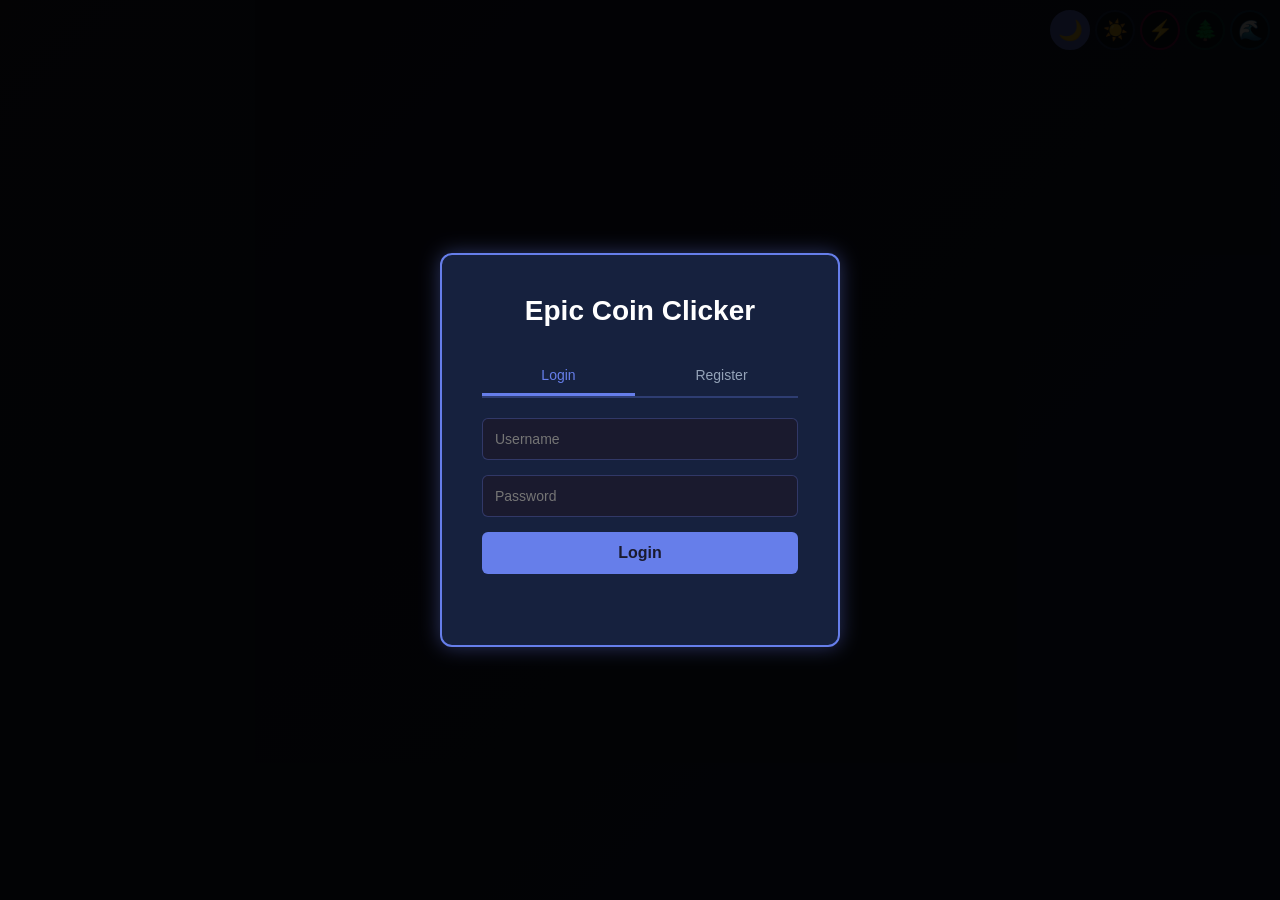
==== index.html @ 56aa3676 "Add files via upload" ====
<!doctype html>
<html lang="en" data-theme="dark">
    <head>
        <meta charset="UTF-8" />
        <meta
            name="viewport"
            content="width=device-width, initial-scale=1.0, viewport-fit=cover"
        />
        <title>Epic Coin Clicker</title>
        <meta
            name="description"
            content="Epic Coin Clicker - prestige, pets, research, quests, and progression."
        />
        <link rel="stylesheet" href="style.css" />
    </head>
    <body>
        <!-- Login/Register Modal -->
        <div
            class="auth-modal"
            role="dialog"
            aria-modal="true"
            aria-labelledby="auth-title"
        >
            <div class="auth-modal-content">
                <h2 id="auth-title">Epic Coin Clicker</h2>
                <div class="auth-tabs">
                    <button class="auth-tab-btn active" data-tab="login">
                        Login
                    </button>
                    <button class="auth-tab-btn" data-tab="register">
                        Register
                    </button>
                </div>

                <!-- Login Tab -->
                <div class="auth-tab-content active" data-tab="login">
                    <form class="auth-form" id="login-form">
                        <input
                            type="text"
                            class="auth-input"
                            id="login-username"
                            placeholder="Username"
                            required
                        />
                        <input
                            type="password"
                            class="auth-input"
                            id="login-password"
                            placeholder="Password"
                            required
                        />
                        <button type="submit" class="auth-button">Login</button>
                        <div class="auth-error" id="login-error"></div>
                    </form>
                </div>

                <!-- Register Tab -->
                <div class="auth-tab-content" data-tab="register">
                    <form class="auth-form" id="register-form">
                        <input
                            type="text"
                            class="auth-input"
                            id="register-username"
                            placeholder="Username (3+ chars)"
                            required
                        />
                        <input
                            type="password"
                            class="auth-input"
                            id="register-password"
                            placeholder="Password (3+ chars)"
                            required
                        />
                        <input
                            type="password"
                            class="auth-input"
                            id="register-confirm"
                            placeholder="Confirm Password"
                            required
                        />
                        <button type="submit" class="auth-button">
                            Register
                        </button>
                        <div class="auth-error" id="register-error"></div>
                    </form>
                </div>
            </div>
        </div>

        <!-- Theme Selector -->
        <nav class="theme-selector" aria-label="Theme selector">
            <button
                data-theme="dark"
                class="theme-btn active"
                aria-label="Dark theme"
            >
                🌙
            </button>
            <button
                data-theme="light"
                class="theme-btn"
                aria-label="Light theme"
            >
                ☀️
            </button>
            <button data-theme="neon" class="theme-btn" aria-label="Neon theme">
                ⚡
            </button>
            <button
                data-theme="forest"
                class="theme-btn"
                aria-label="Forest theme"
            >
                🌲
            </button>
            <button
                data-theme="ocean"
                class="theme-btn"
                aria-label="Ocean theme"
            >
                🌊
            </button>
        </nav>

        <!-- Top Dashboard -->
        <header class="dashboard">
            <div class="stats">
                <div class="coin-display" aria-live="polite">
                    <span class="coin-icon" aria-hidden="true">🪙</span>
                    <span class="coin-count">0</span>
                </div>

                <div class="info-display">
                    <div class="income-display">
                        <span class="income-label">+</span>
                        <span class="income-rate">0</span>
                        <span class="income-label">/s</span>
                    </div>
                    <div class="combo-display hidden">
                        <span class="combo-label">COMBO</span>
                        <span class="combo-count">0</span>
                        <span class="combo-multiplier">x1</span>
                    </div>
                </div>
            </div>

            <div class="button-section">
                <button class="main-button" aria-label="Main click button">
                    CLICK ME!
                </button>
                <button class="prestige-button hidden" aria-label="Prestige">
                    ✨ Prestige
                </button>
                <button
                    class="void-machine-button hidden"
                    data-void-machine
                    aria-label="Purchase void machine"
                >
                    ⚫ Void Machine (1Qa)
                </button>
            </div>

            <div class="buy-mode-controls" style="margin-bottom: 12px">
                <button class="buy-mode-btn active" data-buy-mode="1">
                    x1
                </button>
                <button class="buy-mode-btn" data-buy-mode="10">x10</button>
                <button class="buy-mode-btn" data-buy-mode="25">x25</button>
                <button class="buy-mode-btn" data-buy-mode="100">x100</button>
                <button class="buy-mode-btn" data-buy-mode="max">MAX</button>
            </div>

            <!-- User Info & Controls -->
            <div class="user-controls">
                <span class="user-info-text"
                    >👤 <span class="user-name">Guest</span> (<span
                        class="user-role"
                        >Loading...</span
                    >)</span
                >
                <button
                    class="stat-item players-open-trigger"
                    type="button"
                    title="View all players"
                >
                    <span class="stat-icon">👥</span>
                    <span>Players</span>
                </button>
                <button
                    class="stat-item social-open-trigger"
                    type="button"
                    title="Chat, gifts, and leaderboards"
                >
                    <span class="stat-icon">💬</span>
                    <span>Social</span>
                    <span class="social-unread-badge hidden">0</span>
                </button>
                <button
                    class="stat-item admin-open-trigger hidden"
                    type="button"
                    title="Admin Panel"
                >
                    <span class="stat-icon">🛡️</span>
                    <span>Admin</span>
                </button>
                <button class="utility-btn logout-btn" aria-label="Logout">
                    🚪 Logout
                </button>
            </div>

            <div class="quick-stats">
                <button
                    class="stat-item"
                    type="button"
                    aria-label="Total clicks"
                >
                    <span class="stat-icon">👆</span>
                    <span class="stat-value" data-stat="clicks">0</span>
                </button>
                <button
                    class="stat-item"
                    type="button"
                    aria-label="Total critical hits"
                >
                    <span class="stat-icon">⭐</span>
                    <span class="stat-value" data-stat="crits">0</span>
                </button>
                <button
                    class="stat-item achievements-open-trigger"
                    type="button"
                    aria-label="Open achievements"
                >
                    <span class="stat-icon">🏆</span>
                    <span class="stat-value" data-stat="achievements">0</span>
                </button>
                <button
                    class="stat-item"
                    type="button"
                    aria-label="Research points"
                >
                    <span class="stat-icon">🔬</span>
                    <span class="stat-value" data-stat="research">0</span>
                </button>
                <button class="stat-item research-btn" type="button">
                    <span class="stat-icon">📚</span>
                    <span>Research</span>
                </button>
                <button class="stat-item upgrades-open-trigger" type="button">
                    <span class="stat-icon">🧰</span>
                    <span>Upgrades</span>
                </button>
                <button class="stat-item quests-open-trigger" type="button">
                    <span class="stat-icon">🗺️</span>
                    <span>Quests</span>
                </button>
                <button class="stat-item stats-open-trigger" type="button">
                    <span class="stat-icon">📈</span>
                    <span>Stats</span>
                </button>
                <button class="stat-item settings-open-trigger" type="button">
                    <span class="stat-icon">⚙️</span>
                    <span>Settings</span>
                </button>
                <button class="stat-item saves-open-trigger" type="button">
                    <span class="stat-icon">🗂️</span>
                    <span>Saves</span>
                </button>
            </div>

            <div
                class="utility-controls"
                style="
                    margin-top: 12px;
                    display: flex;
                    justify-content: center;
                    gap: 10px;
                    flex-wrap: wrap;
                "
            >
                <button class="utility-btn save-btn" aria-label="Save game now">
                    💾 Save
                </button>
                <button class="utility-btn reset-btn" aria-label="Hard reset">
                    🧹 Reset
                </button>
                <button
                    class="utility-btn sound-toggle-btn"
                    aria-label="Toggle sound"
                >
                    🔊 Sound
                </button>
                <button
                    class="utility-btn export-save-btn"
                    aria-label="Export save data"
                >
                    📤 Export
                </button>
                <button
                    class="utility-btn import-save-btn"
                    aria-label="Import save data"
                >
                    📥 Import
                </button>
            </div>
        </header>

        <!-- Notifications -->
        <div class="event-notification hidden" aria-live="polite"></div>

        <!-- Combo Meter -->
        <div class="combo-meter hidden" aria-hidden="true">
            <div class="combo-progress"></div>
        </div>

        <!-- FX Layer -->
        <div id="floating-coins" aria-hidden="true"></div>

        <!-- Main Content -->
        <main class="shops-container">
            <!-- Buildings -->
            <section class="shop">
                <h2>🏭 Buildings</h2>
                <div class="building-grid">
                    <!-- Generated by JS -->
                </div>
            </section>

            <!-- Upgrades -->
            <section class="upgrades-panel hidden" aria-hidden="true">
                <h2>🧰 Upgrades</h2>
                <div class="upgrades-toolbar">
                    <button class="upgrade-filter-btn active" data-filter="all">
                        All
                    </button>
                    <button class="upgrade-filter-btn" data-filter="click">
                        Click
                    </button>
                    <button class="upgrade-filter-btn" data-filter="income">
                        Income
                    </button>
                    <button class="upgrade-filter-btn" data-filter="special">
                        Special
                    </button>
                </div>
                <div class="upgrades-grid">
                    <!-- Generated by JS -->
                </div>
                <button class="close-upgrades" aria-label="Close upgrades">
                    ✕
                </button>
            </section>

            <!-- Research -->
            <section class="research-tree hidden" aria-hidden="true">
                <h2>🔬 Research</h2>
                <div class="research-grid">
                    <!-- Generated by JS -->
                </div>
                <button class="close-research" aria-label="Close research">
                    ✕
                </button>
            </section>

            <!-- Quests -->
            <section class="quests-panel hidden" aria-hidden="true">
                <h2>🗺️ Quests</h2>
                <div class="quests-header">
                    <div>
                        Daily:
                        <span class="quest-count" data-quest="daily">0</span>
                    </div>
                    <div>
                        Weekly:
                        <span class="quest-count" data-quest="weekly">0</span>
                    </div>
                    <div>
                        Streak:
                        <span class="quest-count" data-quest="streak">0</span>
                    </div>
                </div>
                <div class="quests-grid">
                    <!-- Generated by JS -->
                </div>
                <button class="close-quests" aria-label="Close quests">
                    ✕
                </button>
            </section>

            <!-- Achievements -->
            <section class="achievements-panel hidden" aria-hidden="true">
                <h2>🏆 Achievements</h2>
                <div class="achievements-grid">
                    <!-- Generated by JS -->
                </div>
                <button
                    class="close-achievements"
                    aria-label="Close achievements"
                >
                    ✕
                </button>
            </section>

            <!-- Lifetime Stats -->
            <section class="stats-panel hidden" aria-hidden="true">
                <h2>📈 Lifetime Stats</h2>
                <div class="stats-grid">
                    <div class="stats-card">
                        <div class="stats-label">Play Time</div>
                        <div class="stats-value" data-lifetime="playtime">
                            0s
                        </div>
                    </div>
                    <div class="stats-card">
                        <div class="stats-label">Total Coins Earned</div>
                        <div class="stats-value" data-lifetime="earned">0</div>
                    </div>
                    <div class="stats-card">
                        <div class="stats-label">Highest Income</div>
                        <div class="stats-value" data-lifetime="income">
                            0/s
                        </div>
                    </div>
                    <div class="stats-card">
                        <div class="stats-label">Highest Combo</div>
                        <div class="stats-value" data-lifetime="combo">0</div>
                    </div>
                    <div class="stats-card">
                        <div class="stats-label">Total Prestiges</div>
                        <div class="stats-value" data-lifetime="prestige">
                            0
                        </div>
                    </div>
                    <div class="stats-card">
                        <div class="stats-label">Unlocked Pets</div>
                        <div class="stats-value" data-lifetime="pets">0</div>
                    </div>
                </div>
                <button class="close-stats" aria-label="Close stats">✕</button>
            </section>

            <!-- Settings -->
            <section class="settings-panel hidden" aria-hidden="true">
                <h2>⚙️ Settings</h2>
                <div class="settings-grid">
                    <label class="settings-item">
                        <span>Sound</span>
                        <input type="checkbox" class="setting-sound" checked />
                    </label>
                    <label class="settings-item">
                        <span>Particles</span>
                        <input
                            type="checkbox"
                            class="setting-particles"
                            checked
                        />
                    </label>
                    <label class="settings-item">
                        <span>Screen Shake</span>
                        <input type="checkbox" class="setting-shake" checked />
                    </label>
                    <label class="settings-item">
                        <span>Reduced Motion</span>
                        <input type="checkbox" class="setting-reduced-motion" />
                    </label>
                    <label class="settings-item">
                        <span>Auto Save Interval (sec)</span>
                        <input
                            type="number"
                            min="2"
                            max="60"
                            step="1"
                            value="3"
                            class="setting-autosave-interval"
                        />
                    </label>
                    <label class="settings-item">
                        <span>Target FPS</span>
                        <select class="setting-fps-cap">
                            <option value="30">30</option>
                            <option value="60" selected>60</option>
                            <option value="120">120</option>
                        </select>
                    </label>
                </div>
                <div class="settings-actions">
                    <button class="utility-btn settings-apply-btn">
                        Apply
                    </button>
                    <button class="utility-btn settings-default-btn">
                        Default
                    </button>
                </div>
                <button class="close-settings" aria-label="Close settings">
                    ✕
                </button>
            </section>

            <!-- Save Management -->
            <section class="save-manager-panel hidden" aria-hidden="true">
                <h2>🗂️ Save Manager</h2>
                <div class="save-manager-grid">
                    <div class="save-slot" data-slot="1">
                        <h3>Slot 1</h3>
                        <p class="save-slot-meta" data-slot-meta="1">Empty</p>
                        <div class="save-slot-actions">
                            <button
                                class="utility-btn slot-save-btn"
                                data-slot="1"
                            >
                                Save
                            </button>
                            <button
                                class="utility-btn slot-load-btn"
                                data-slot="1"
                            >
                                Load
                            </button>
                            <button
                                class="utility-btn slot-delete-btn"
                                data-slot="1"
                            >
                                Delete
                            </button>
                        </div>
                    </div>

                    <div class="save-slot" data-slot="2">
                        <h3>Slot 2</h3>
                        <p class="save-slot-meta" data-slot-meta="2">Empty</p>
                        <div class="save-slot-actions">
                            <button
                                class="utility-btn slot-save-btn"
                                data-slot="2"
                            >
                                Save
                            </button>
                            <button
                                class="utility-btn slot-load-btn"
                                data-slot="2"
                            >
                                Load
                            </button>
                            <button
                                class="utility-btn slot-delete-btn"
                                data-slot="2"
                            >
                                Delete
                            </button>
                        </div>
                    </div>

                    <div class="save-slot" data-slot="3">
                        <h3>Slot 3</h3>
                        <p class="save-slot-meta" data-slot-meta="3">Empty</p>
                        <div class="save-slot-actions">
                            <button
                                class="utility-btn slot-save-btn"
                                data-slot="3"
                            >
                                Save
                            </button>
                            <button
                                class="utility-btn slot-load-btn"
                                data-slot="3"
                            >
                                Load
                            </button>
                            <button
                                class="utility-btn slot-delete-btn"
                                data-slot="3"
                            >
                                Delete
                            </button>
                        </div>
                    </div>
                </div>
                <div class="save-manager-actions">
                    <button class="utility-btn backup-download-btn">
                        ⬇️ Download Save
                    </button>
                    <label class="utility-btn backup-upload-label">
                        ⬆️ Upload Save
                        <input
                            type="file"
                            class="backup-upload-input"
                            accept=".json,application/json,text/plain"
                            hidden
                        />
                    </label>
                </div>
                <button
                    class="close-save-manager"
                    aria-label="Close save manager"
                >
                    ✕
                </button>
            </section>

            <!-- Players Panel -->
            <section class="players-panel hidden" aria-hidden="true">
                <h2>👥 Players</h2>
                <div class="players-list">
                    <!-- Generated by JS -->
                </div>
                <button class="close-players" aria-label="Close players">
                    ✕
                </button>
            </section>

            <!-- Social Hub -->
            <section class="social-panel hidden" aria-hidden="true">
                <h2>💬 Social Hub</h2>
                <div class="social-tabs">
                    <button class="social-tab-btn active" data-social-tab="chat">
                        Chat
                    </button>
                    <button class="social-tab-btn" data-social-tab="gifts">
                        Gifts
                    </button>
                    <button
                        class="social-tab-btn"
                        data-social-tab="leaderboard"
                    >
                        Leaders
                    </button>
                </div>

                <div class="social-tab-content active" data-social-tab="chat">
                    <div class="chat-log" aria-live="polite"></div>
                    <form class="chat-form">
                        <input
                            type="text"
                            class="chat-input"
                            maxlength="160"
                            placeholder="Message everyone..."
                        />
                        <button type="submit" class="utility-btn">Send</button>
                    </form>
                    <div class="quick-emotes">
                        <button class="utility-btn quick-chat-btn" data-chat="Good luck!">
                            Good luck!
                        </button>
                        <button class="utility-btn quick-chat-btn" data-chat="Nice prestige!">
                            Nice prestige!
                        </button>
                        <button class="utility-btn quick-chat-btn" data-chat="Coin storm time!">
                            Coin storm!
                        </button>
                    </div>
                </div>

                <div class="social-tab-content" data-social-tab="gifts">
                    <form class="gift-form">
                        <input
                            type="text"
                            class="gift-target-input"
                            placeholder="Player username"
                        />
                        <input
                            type="number"
                            class="gift-coins-input"
                            min="0"
                            step="1"
                            placeholder="Coins"
                        />
                        <input
                            type="number"
                            class="gift-research-input"
                            min="0"
                            step="1"
                            placeholder="Research"
                        />
                        <input
                            type="text"
                            class="gift-note-input"
                            maxlength="80"
                            placeholder="Optional note"
                        />
                        <button type="submit" class="utility-btn">
                            Send Gift
                        </button>
                    </form>
                    <div class="gift-presets">
                        <button class="utility-btn gift-preset-btn" data-gift-preset="small">
                            Small
                        </button>
                        <button class="utility-btn gift-preset-btn" data-gift-preset="big">
                            Big
                        </button>
                        <button class="utility-btn gift-preset-btn" data-gift-preset="research">
                            Research
                        </button>
                    </div>
                    <div class="gift-inbox"></div>
                </div>

                <div class="social-tab-content" data-social-tab="leaderboard">
                    <div class="leaderboard-grid">
                        <!-- Generated by JS -->
                    </div>
                </div>

                <button class="close-social" aria-label="Close social hub">
                    ✕
                </button>
            </section>

            <!-- Admin Panel -->
            <section class="admin-panel hidden" aria-hidden="true">
                <h2>🛡️ Admin Panel</h2>
                <div class="admin-tabs">
                    <button
                        class="admin-tab-btn active"
                        data-admin-tab="players"
                    >
                        Players
                    </button>
                    <button class="admin-tab-btn" data-admin-tab="actions">
                        Actions
                    </button>
                </div>

                <!-- Players Management Tab -->
                <div class="admin-tab-content active" data-admin-tab="players">
                    <div class="admin-players-list">
                        <!-- Generated by JS -->
                    </div>
                </div>

                <!-- Admin Actions Tab -->
                <div class="admin-tab-content" data-admin-tab="actions">
                    <div class="admin-actions-list">
                        <h3>Owner-Only Actions</h3>
                        <div
                            class="admin-action-group hidden"
                            id="owner-actions"
                        >
                            <label class="admin-action-item">
                                <span>Target + Coins</span>
                                <div
                                    style="
                                        display: flex;
                                        gap: 5px;
                                        flex-wrap: wrap;
                                    "
                                >
                                    <input
                                        type="text"
                                        class="admin-target-player"
                                        placeholder="Username (or select player)"
                                        style="flex: 1; min-width: 180px"
                                    />
                                    <input
                                        type="number"
                                        class="admin-coins-amount"
                                        placeholder="Amount"
                                        style="width: 100px"
                                    />
                                    <button
                                        type="button"
                                        class="utility-btn admin-give-coins-btn"
                                    >
                                        + Coins
                                    </button>
                                    <button
                                        type="button"
                                        class="utility-btn admin-remove-coins-btn"
                                    >
                                        - Coins
                                    </button>
                                </div>
                            </label>
                            <label class="admin-action-item">
                                <button
                                    type="button"
                                    class="utility-btn admin-promote-admin-btn"
                                >
                                    Promote Selected to Admin
                                </button>
                            </label>
                            <label class="admin-action-item">
                                <button
                                    type="button"
                                    class="utility-btn admin-demote-admin-btn"
                                >
                                    Demote Selected to Player
                                </button>
                            </label>
                            <label class="admin-action-item">
                                <button
                                    type="button"
                                    class="utility-btn admin-clear-warnings-btn"
                                >
                                    Clear Selected Player Warnings
                                </button>
                            </label>
                            <label class="admin-action-item">
                                <button
                                    type="button"
                                    class="utility-btn danger admin-delete-account-btn"
                                >
                                    Delete Selected Account
                                </button>
                            </label>
                        </div>

                        <h3>Owner & Admin Actions</h3>
                        <div class="admin-action-group">
                            <label class="admin-action-item">
                                <button
                                    type="button"
                                    class="utility-btn admin-reset-player-btn"
                                >
                                    Reset Selected Player Progress
                                </button>
                            </label>
                            <label class="admin-action-item">
                                <button
                                    type="button"
                                    class="utility-btn admin-warn-player-btn"
                                >
                                    Warn Selected Player
                                </button>
                            </label>
                            <label class="admin-action-item">
                                <span>Kick Selected Player</span>
                                <div
                                    style="
                                        display: flex;
                                        gap: 5px;
                                        flex-wrap: wrap;
                                    "
                                >
                                    <input
                                        type="number"
                                        class="admin-kick-minutes"
                                        min="1"
                                        max="1440"
                                        value="10"
                                        style="width: 100px"
                                    />
                                    <button
                                        type="button"
                                        class="utility-btn admin-kick-player-btn"
                                    >
                                        Kick
                                    </button>
                                </div>
                            </label>
                        </div>
                    </div>
                </div>

                <button class="close-admin" aria-label="Close admin panel">
                    ✕
                </button>
            </section>
        </main>

        <!-- Mini-Game Modal -->
        <div class="modal hidden" role="dialog" aria-modal="true">
            <div class="modal-content">
                <h2 id="modal-title">Mini Game</h2>
                <div id="modal-body"></div>
                <button class="modal-close" aria-label="Close modal">✕</button>
            </div>
        </div>

        <!-- Generic Confirm Modal -->
        <div class="confirm-modal hidden" role="dialog" aria-modal="true">
            <div class="modal-content">
                <h2 class="confirm-title">Confirm</h2>
                <p class="confirm-message">Are you sure?</p>
                <div class="confirm-actions">
                    <button class="modal-button confirm-yes-btn">Yes</button>
                    <button class="modal-button danger confirm-no-btn">
                        No
                    </button>
                </div>
            </div>
        </div>

        <!-- Pet Panel -->
        <aside class="pet-panel hidden" aria-hidden="true">
            <div class="pet-panel-content">
                <h3>My Pets</h3>
                <div class="active-pet">
                    <div class="pet-display-main" id="active-pet-display">
                        <span class="pet-icon-large">🐱</span>
                        <div class="pet-info">
                            <div class="pet-name">Cat</div>
                            <div class="pet-level">Level 1</div>
                            <div class="pet-xp-bar">
                                <div class="pet-xp-progress"></div>
                            </div>
                        </div>
                    </div>
                    <div class="pet-actions">
                        <button
                            class="pet-action-btn"
                            data-pet-level-up="coins"
                        >
                            💰 Level
                        </button>
                        <button
                            class="pet-action-btn"
                            data-pet-level-up="research"
                        >
                            🔬 Level
                        </button>
                    </div>
                </div>
                <div class="pet-selector">
                    <!-- Generated by JS -->
                </div>
                <button class="close-pet-panel" aria-label="Close pet panel">
                    ✕
                </button>
            </div>
        </aside>

        <!-- Pet Details Modal -->
        <div class="pet-modal hidden" aria-hidden="true">
            <div class="pet-modal-content">
                <h2 id="pet-modal-title"></h2>
                <div id="pet-modal-body"></div>
                <button
                    class="modal-close close-pet-modal"
                    aria-label="Close pet modal"
                >
                    ✕
                </button>
            </div>
        </div>

        <script src="script.js"></script>
    </body>
</html>
---- style.css ----
/* ==================== ROOT VARIABLES ==================== */
:root {
    --primary: #667eea;
    --secondary: #764ba2;
    --accent: #4ade80;
    --warning: #f59e0b;
    --danger: #ef4444;
    --bg: #1a1a2e;
    --bg-secondary: #16213e;
    --text: #ffffff;
    --text-dim: #94a3b8;
    --border: rgba(102, 126, 234, 0.3);
    --shadow: rgba(102, 126, 234, 0.4);
    --dashboard-height: 220px;
}

/* ==================== THEMES ==================== */
[data-theme="light"] {
    --primary: #3b82f6;
    --secondary: #1e40af;
    --accent: #22c55e;
    --bg: #f8fafc;
    --bg-secondary: #e2e8f0;
    --text: #1e293b;
    --text-dim: #64748b;
    --border: rgba(59, 130, 246, 0.3);
    --shadow: rgba(59, 130, 246, 0.2);
}

[data-theme="neon"] {
    --primary: #ff006e;
    --secondary: #8338ec;
    --accent: #3a86ff;
    --bg: #0a0a0a;
    --bg-secondary: #1a1a2a;
    --text: #00ff41;
    --text-dim: #00ff41;
    --border: rgba(255, 0, 110, 0.5);
    --shadow: rgba(255, 0, 110, 0.6);
}

[data-theme="forest"] {
    --primary: #10b981;
    --secondary: #059669;
    --accent: #34d399;
    --bg: #064e3b;
    --bg-secondary: #047857;
    --text: #d1fae5;
    --text-dim: #a7f3d0;
    --border: rgba(16, 185, 129, 0.3);
    --shadow: rgba(16, 185, 129, 0.4);
}

[data-theme="ocean"] {
    --primary: #0ea5e9;
    --secondary: #06b6d4;
    --accent: #22d3ee;
    --bg: #082f49;
    --bg-secondary: #0c4a6e;
    --text: #cffafe;
    --text-dim: #7dd3fc;
    --border: rgba(14, 165, 233, 0.3);
    --shadow: rgba(14, 165, 233, 0.4);
}

/* ==================== BASE STYLES ==================== */
* {
    margin: 0;
    padding: 0;
    box-sizing: border-box;
}

body {
    font-family: "Segoe UI", Tahoma, Geneva, Verdana, sans-serif;
    background: linear-gradient(135deg, var(--bg) 0%, var(--bg-secondary) 100%);
    color: var(--text);
    min-height: 100vh;
    overflow-x: hidden;
    transition:
        background 0.3s,
        color 0.3s;
}

button {
    touch-action: manipulation;
    -webkit-tap-highlight-color: transparent;
}

input,
select,
button {
    max-width: 100%;
    font: inherit;
}

/* ==================== THEME SELECTOR ==================== */
.theme-selector {
    position: fixed;
    top: 10px;
    right: 10px;
    display: flex;
    gap: 5px;
    z-index: 1000;
}

.theme-btn {
    width: 40px;
    height: 40px;
    border: 2px solid var(--border);
    background: rgba(0, 0, 0, 0.3);
    color: var(--text);
    border-radius: 50%;
    cursor: pointer;
    font-size: 20px;
    transition: all 0.3s;
}

.theme-btn.active {
    background: var(--primary);
    border-color: var(--primary);
}

.theme-btn:hover {
    transform: scale(1.1);
}

/* ==================== DASHBOARD ==================== */
.dashboard {
    position: fixed;
    top: 0;
    left: 0;
    right: 0;
    padding: 20px;
    z-index: 100;
    text-align: center;
    background: rgba(0, 0, 0, 0.3);
    backdrop-filter: blur(10px);
    border-bottom: 1px solid var(--border);
}

.stats {
    display: flex;
    justify-content: center;
    gap: 60px;
    margin-bottom: 15px;
    align-items: center;
    flex-wrap: wrap;
}

.coin-display {
    display: flex;
    align-items: center;
    gap: 15px;
    font-size: 48px;
    font-weight: 700;
}

.coin-icon {
    animation: spin 2s linear infinite;
    display: inline-block;
}

@keyframes spin {
    from {
        transform: rotateZ(0deg);
    }
    to {
        transform: rotateZ(360deg);
    }
}

.coin-count {
    background: linear-gradient(
        135deg,
        var(--primary) 0%,
        var(--secondary) 100%
    );
    -webkit-background-clip: text;
    -webkit-text-fill-color: transparent;
    background-clip: text;
}

.coin-count.pop {
    animation: popAnimation 0.4s ease;
}

@keyframes popAnimation {
    0% {
        transform: scale(1);
    }
    50% {
        transform: scale(1.3);
    }
    100% {
        transform: scale(1);
    }
}

.info-display {
    display: flex;
    flex-direction: column;
    gap: 10px;
}

.income-display,
.combo-display {
    font-size: 18px;
    font-weight: 600;
    letter-spacing: 1px;
}

.income-display {
    color: var(--accent);
}

.combo-display {
    color: #fbbf24;
    animation: pulse 0.5s ease;
}

@keyframes pulse {
    0%,
    100% {
        opacity: 1;
    }
    50% {
        opacity: 0.7;
    }
}

.button-section {
    margin-bottom: 15px;
    display: flex;
    justify-content: center;
    gap: 10px;
    flex-wrap: wrap;
}

.main-button {
    position: relative;
    padding: 15px 50px;
    font-size: 16px;
    font-weight: 700;
    color: var(--text);
    background: linear-gradient(
        135deg,
        var(--primary) 0%,
        var(--secondary) 100%
    );
    border: 2px solid transparent;
    border-radius: 50px;
    cursor: pointer;
    box-shadow: 0 8px 25px var(--shadow);
    transition: all 0.3s cubic-bezier(0.25, 0.46, 0.45, 0.94);
    overflow: hidden;
    letter-spacing: 1px;
}

.main-button::before {
    content: "";
    position: absolute;
    top: 50%;
    left: 50%;
    width: 0;
    height: 0;
    background: rgba(255, 255, 255, 0.3);
    border-radius: 50%;
    transform: translate(-50%, -50%);
    transition:
        width 0.6s,
        height 0.6s;
}

.main-button:hover {
    transform: translateY(-4px);
    box-shadow: 0 15px 40px var(--shadow);
}

.main-button:hover::before {
    width: 300px;
    height: 300px;
}

.main-button:active {
    transform: translateY(-2px);
}

.prestige-button {
    padding: 15px 30px;
    font-size: 14px;
    font-weight: 600;
    color: var(--text);
    background: linear-gradient(135deg, var(--warning) 0%, var(--danger) 100%);
    border: none;
    border-radius: 50px;
    cursor: pointer;
    box-shadow: 0 8px 25px rgba(245, 158, 11, 0.3);
    transition: all 0.3s;
    letter-spacing: 1px;
}

.prestige-button:hover:not(.hidden) {
    transform: scale(1.05);
}

.hidden {
    display: none !important;
}

.prestige-button.hidden {
    display: none;
}

.void-machine-button {
    padding: 15px 20px;
    font-size: 13px;
    font-weight: 700;
    color: var(--text);
    background: linear-gradient(135deg, #111827 0%, #1f2937 100%);
    border: 1px solid rgba(255, 255, 255, 0.15);
    border-radius: 50px;
    cursor: pointer;
    box-shadow: 0 8px 24px rgba(0, 0, 0, 0.45);
    transition: all 0.25s ease;
    letter-spacing: 0.6px;
}

.void-machine-button:hover:not(.hidden) {
    transform: translateY(-2px) scale(1.02);
    box-shadow: 0 12px 28px rgba(0, 0, 0, 0.5);
    border-color: rgba(255, 255, 255, 0.3);
}

.void-machine-button.hidden {
    display: none;
}

.buy-mode-controls {
    display: flex;
    justify-content: center;
    gap: 8px;
    flex-wrap: wrap;
}

.buy-mode-btn {
    background: rgba(255, 255, 255, 0.06);
    color: var(--text);
    border: 1px solid var(--border);
    padding: 7px 14px;
    border-radius: 16px;
    cursor: pointer;
    font-weight: 700;
    font-size: 12px;
    min-width: 54px;
    transition: all 0.2s ease;
}

.buy-mode-btn:hover {
    transform: translateY(-1px);
    border-color: var(--primary);
    box-shadow: 0 4px 12px var(--shadow);
}

.buy-mode-btn.active {
    background: linear-gradient(
        135deg,
        var(--primary) 0%,
        var(--secondary) 100%
    );
    border-color: transparent;
}

.utility-btn {
    background: rgba(255, 255, 255, 0.06);
    color: var(--text);
    border: 1px solid var(--border);
    padding: 8px 12px;
    border-radius: 16px;
    cursor: pointer;
    font-weight: 600;
    font-size: 12px;
    transition: all 0.2s ease;
}

.utility-btn:hover {
    transform: translateY(-1px);
    border-color: var(--primary);
    box-shadow: 0 4px 12px var(--shadow);
}

.quick-stats {
    display: flex;
    justify-content: center;
    gap: 20px;
    flex-wrap: wrap;
}

.stat-item {
    display: flex;
    align-items: center;
    gap: 8px;
    font-size: 14px;
    background: rgba(255, 255, 255, 0.05);
    padding: 8px 15px;
    border-radius: 20px;
    border: 1px solid var(--border);
}

.stat-icon {
    font-size: 18px;
}

.stat-value {
    font-weight: 600;
    color: var(--accent);
}

.research-btn {
    background: var(--primary);
    color: var(--text);
    border: none;
    padding: 6px 12px;
    border-radius: 15px;
    cursor: pointer;
    font-weight: 600;
    transition: all 0.3s;
}

.research-btn:hover {
    transform: scale(1.05);
    box-shadow: 0 4px 12px var(--shadow);
}

/* ==================== EVENT NOTIFICATION ==================== */
.event-notification {
    position: fixed;
    top: 200px;
    left: 50%;
    transform: translateX(-50%);
    background: linear-gradient(
        135deg,
        var(--primary) 0%,
        var(--secondary) 100%
    );
    color: var(--text);
    padding: 20px 30px;
    border-radius: 10px;
    font-weight: 600;
    font-size: 16px;
    z-index: 999;
    box-shadow: 0 10px 40px var(--shadow);
    animation: slideDown 0.3s ease;
}

@keyframes slideDown {
    from {
        transform: translateX(-50%) translateY(-100px);
        opacity: 0;
    }
    to {
        transform: translateX(-50%) translateY(0);
        opacity: 1;
    }
}

.event-notification.hidden {
    display: none;
}

/* ==================== COMBO METER ==================== */
.combo-meter {
    position: fixed;
    bottom: 20px;
    left: 50%;
    transform: translateX(-50%);
    width: 200px;
    height: 8px;
    background: rgba(0, 0, 0, 0.5);
    border-radius: 10px;
    border: 2px solid var(--primary);
    overflow: hidden;
    z-index: 500;
}

.combo-progress {
    height: 100%;
    background: linear-gradient(90deg, var(--primary) 0%, var(--accent) 100%);
    width: 0%;
    transition: width 0.1s ease;
}

.combo-meter.hidden {
    display: none;
}

/* ==================== SHOPS ==================== */
.shops-container {
    margin-top: calc(var(--dashboard-height, 220px) + 24px);
    padding: 40px 20px;
    max-width: 1400px;
    margin-left: auto;
    margin-right: auto;
}

section {
    margin-bottom: 60px;
}

section h2 {
    font-size: 28px;
    margin-bottom: 25px;
    text-align: center;
    background: linear-gradient(
        135deg,
        var(--primary) 0%,
        var(--secondary) 100%
    );
    -webkit-background-clip: text;
    -webkit-text-fill-color: transparent;
    background-clip: text;
}

/* ==================== BUILDING GRID ==================== */
.building-grid {
    display: grid;
    grid-template-columns: repeat(auto-fit, minmax(180px, 1fr));
    gap: 15px;
}

.building-card {
    background: rgba(255, 255, 255, 0.05);
    border: 1px solid var(--border);
    border-radius: 12px;
    padding: 15px;
    cursor: pointer;
    transition: all 0.3s;
    position: relative;
    overflow: hidden;
}

.building-card::before {
    content: "";
    position: absolute;
    top: 0;
    left: 0;
    right: 0;
    bottom: 0;
    background: linear-gradient(
        135deg,
        rgba(102, 126, 234, 0.2),
        rgba(118, 75, 162, 0.2)
    );
    opacity: 0;
    transition: opacity 0.3s;
}

.building-card:hover {
    border-color: var(--primary);
    transform: translateY(-5px);
    box-shadow: 0 10px 30px var(--shadow);
}

.building-card:hover::before {
    opacity: 1;
}

.building-card.affordable {
    border-color: rgba(74, 222, 128, 0.3);
}

.building-card.affordable:hover {
    border-color: var(--accent);
}

.building-card.unaffordable {
    opacity: 0.5;
}

.building-icon {
    font-size: 32px;
    margin-bottom: 8px;
    display: block;
}

.building-name {
    font-size: 14px;
    font-weight: 600;
    margin-bottom: 6px;
    position: relative;
    z-index: 1;
}

.building-rate {
    font-size: 11px;
    color: var(--accent);
    margin-bottom: 8px;
    position: relative;
    z-index: 1;
}

.building-cost {
    font-size: 12px;
    margin-bottom: 6px;
    position: relative;
    z-index: 1;
}

.building-cost.affordable {
    color: var(--accent);
}

.building-cost.unaffordable {
    color: var(--danger);
}

.building-count {
    font-size: 11px;
    color: var(--text-dim);
    position: relative;
    z-index: 1;
}

/* ==================== RESEARCH TREE ==================== */
.research-tree {
    position: fixed;
    top: 0;
    left: 0;
    right: 0;
    bottom: 0;
    background: rgba(0, 0, 0, 0.9);
    z-index: 2000;
    display: flex;
    flex-direction: column;
    overflow-y: auto;
}

.research-tree h2 {
    padding: 20px;
    margin: 0;
}

.research-grid {
    flex: 1;
    display: grid;
    grid-template-columns: repeat(auto-fit, minmax(200px, 1fr));
    gap: 20px;
    padding: 20px;
}

.research-node {
    background: rgba(102, 126, 234, 0.1);
    border: 2px solid var(--primary);
    border-radius: 12px;
    padding: 15px;
    text-align: center;
    cursor: pointer;
    transition: all 0.3s;
}

.research-node:hover:not(.locked):not(.purchased) {
    background: rgba(102, 126, 234, 0.2);
    transform: scale(1.05);
}

.research-node.locked {
    opacity: 0.4;
    cursor: not-allowed;
}

.research-node.purchased {
    background: rgba(74, 222, 128, 0.2);
    border-color: var(--accent);
}

.research-node-icon {
    font-size: 28px;
    margin-bottom: 8px;
}

.research-node-name {
    font-weight: 600;
    margin-bottom: 6px;
}

.research-node-desc {
    font-size: 12px;
    color: var(--text-dim);
    margin-bottom: 8px;
}

.research-node-cost {
    font-size: 11px;
    color: #fbbf24;
}

.research-node-requires {
    margin-top: 6px;
    color: var(--warning);
    font-size: 10px;
    line-height: 1.35;
}

.close-research,
.close-achievements,
.close-upgrades,
.close-quests,
.close-stats,
.close-settings,
.close-save-manager,
.close-players,
.close-admin,
.close-social {
    position: fixed;
    top: 20px;
    right: 20px;
    width: 40px;
    height: 40px;
    background: var(--danger);
    border: none;
    border-radius: 50%;
    color: white;
    font-size: 20px;
    cursor: pointer;
    z-index: 2001;
}

.research-tree.hidden,
.achievements-panel.hidden,
.upgrades-panel.hidden,
.quests-panel.hidden,
.stats-panel.hidden,
.settings-panel.hidden,
.save-manager-panel.hidden,
.players-panel.hidden,
.admin-panel.hidden,
.social-panel.hidden,
.confirm-modal.hidden {
    display: none;
}

/* ==================== ACHIEVEMENTS ==================== */
.achievements-panel {
    position: fixed;
    top: 0;
    left: 0;
    right: 0;
    bottom: 0;
    background: rgba(0, 0, 0, 0.9);
    z-index: 2000;
    display: flex;
    flex-direction: column;
    overflow-y: auto;
}

.achievements-panel h2 {
    padding: 20px;
    margin: 0;
}

.achievements-grid {
    flex: 1;
    display: grid;
    grid-template-columns: repeat(auto-fill, minmax(150px, 1fr));
    gap: 15px;
    padding: 20px;
}

.achievement-badge {
    background: rgba(102, 126, 234, 0.1);
    border: 2px solid var(--border);
    border-radius: 12px;
    padding: 15px;
    text-align: center;
    cursor: pointer;
    transition: all 0.3s;
}

.achievement-badge.unlocked {
    border-color: var(--accent);
    background: rgba(74, 222, 128, 0.1);
}

.achievement-badge:hover {
    transform: scale(1.05);
}

.achievement-icon {
    font-size: 36px;
    margin-bottom: 8px;
}

.achievement-name {
    font-weight: 600;
    font-size: 12px;
    margin-bottom: 4px;
}

.achievement-progress {
    font-size: 10px;
    color: var(--text-dim);
}

.achievement-progress.unlocked {
    color: var(--accent);
}

/* ==================== MODAL ==================== */
.modal,
.confirm-modal {
    position: fixed;
    top: 0;
    left: 0;
    right: 0;
    bottom: 0;
    background: rgba(0, 0, 0, 0.9);
    display: flex;
    align-items: center;
    justify-content: center;
    z-index: 3000;
}

.modal.hidden {
    display: none;
}

.modal-content {
    background: linear-gradient(135deg, var(--bg) 0%, var(--bg-secondary) 100%);
    border: 2px solid var(--primary);
    border-radius: 15px;
    padding: 30px;
    max-width: 500px;
    text-align: center;
    position: relative;
}

.modal-content h2 {
    color: var(--text);
    margin-bottom: 20px;
}

#modal-body {
    margin-bottom: 20px;
}

.modal-button {
    background: var(--primary);
    color: var(--text);
    border: none;
    padding: 10px 20px;
    border-radius: 5px;
    cursor: pointer;
    margin: 5px;
    font-weight: 600;
}

.modal-button:hover {
    opacity: 0.8;
}

.modal-button.danger {
    background: var(--danger);
}

.modal-close {
    position: absolute;
    top: 10px;
    right: 10px;
    background: var(--danger);
    border: none;
    width: 30px;
    height: 30px;
    border-radius: 50%;
    color: white;
    cursor: pointer;
}

/* ==================== FLOATING COINS ==================== */
#floating-coins {
    position: fixed;
    inset: 0;
    pointer-events: none;
    z-index: 998;
}

.achievement-notification {
    will-change: transform, opacity;
}

.floating-coin {
    position: fixed;
    pointer-events: none;
    font-weight: 700;
    animation: floatUp 1s ease-out forwards;
    z-index: 999;
}

@keyframes floatUp {
    0% {
        transform: translateY(0) scale(1);
        opacity: 1;
    }
    100% {
        transform: translateY(-60px) scale(0.5);
        opacity: 0;
    }
}

.floating-coin.crit {
    color: #fbbf24;
    font-size: 24px;
    text-shadow: 0 0 10px #fbbf24;
}

.floating-coin.normal {
    color: var(--accent);
    font-size: 18px;
}

/* ==================== PET PANEL ==================== */
.pet-panel {
    position: fixed;
    left: 0;
    top: 0;
    bottom: 0;
    width: 350px;
    background: linear-gradient(135deg, var(--bg) 0%, var(--bg-secondary) 100%);
    border-right: 2px solid var(--primary);
    z-index: 900;
    overflow-y: auto;
    animation: slideInLeft 0.3s ease;
}

@keyframes slideInLeft {
    from {
        transform: translateX(-100%);
    }
    to {
        transform: translateX(0);
    }
}

.pet-panel.hidden {
    display: none;
}

.pet-panel-content {
    padding: 20px;
    position: relative;
}

.pet-panel-content h3 {
    color: var(--primary);
    margin-bottom: 20px;
    text-align: center;
}

.active-pet {
    background: rgba(102, 126, 234, 0.1);
    border: 2px solid var(--primary);
    border-radius: 12px;
    padding: 15px;
    margin-bottom: 20px;
}

.pet-display-main {
    display: flex;
    gap: 15px;
    margin-bottom: 15px;
    align-items: center;
}

.pet-icon-large {
    font-size: 48px;
    display: inline-block;
}

.pet-info {
    flex: 1;
}

.pet-name {
    font-weight: 600;
    font-size: 16px;
    margin-bottom: 4px;
}

.pet-level {
    font-size: 12px;
    color: var(--text-dim);
    margin-bottom: 8px;
}

.pet-abilities {
    color: var(--warning);
    font-size: 10px;
    line-height: 1.35;
    margin-top: 6px;
}

.pet-xp-bar {
    width: 100%;
    height: 6px;
    background: rgba(0, 0, 0, 0.3);
    border-radius: 3px;
    overflow: hidden;
}

.pet-xp-progress {
    height: 100%;
    background: linear-gradient(90deg, var(--accent) 0%, var(--primary) 100%);
    width: 0%;
    transition: width 0.3s ease;
}

.pet-actions {
    display: grid;
    grid-template-columns: 1fr 1fr;
    gap: 10px;
}

.pet-action-btn {
    background: var(--primary);
    color: var(--text);
    border: none;
    padding: 10px;
    border-radius: 6px;
    cursor: pointer;
    font-weight: 600;
    font-size: 12px;
    transition: all 0.3s;
}

.pet-action-btn:hover {
    opacity: 0.8;
    transform: scale(1.05);
}

.pet-selector {
    display: grid;
    grid-template-columns: 1fr;
    gap: 10px;
}

.pet-selector-card {
    background: rgba(102, 126, 234, 0.05);
    border: 2px solid var(--border);
    border-radius: 8px;
    padding: 12px;
    cursor: pointer;
    transition: all 0.3s;
    text-align: center;
}

.pet-selector-card:hover:not(.locked) {
    border-color: var(--primary);
    background: rgba(102, 126, 234, 0.15);
    transform: translateY(-2px);
}

.pet-selector-card.active {
    border-color: var(--accent);
    background: rgba(74, 222, 128, 0.1);
}

.pet-selector-card.locked {
    opacity: 0.4;
    cursor: not-allowed;
}

.pet-selector-icon {
    font-size: 32px;
    margin-bottom: 6px;
}

.pet-selector-name {
    font-weight: 600;
    font-size: 12px;
    margin-bottom: 4px;
}

.pet-selector-level {
    font-size: 10px;
    color: var(--text-dim);
}

.pet-selector-unlock {
    font-size: 10px;
    color: var(--warning);
    font-weight: 600;
}

.close-pet-panel {
    position: fixed;
    top: 10px;
    left: 350px;
    width: 30px;
    height: 30px;
    background: var(--danger);
    border: none;
    border-radius: 50%;
    color: white;
    cursor: pointer;
    font-size: 18px;
}

.pet-modal {
    position: fixed;
    top: 0;
    left: 0;
    right: 0;
    bottom: 0;
    background: rgba(0, 0, 0, 0.9);
    display: flex;
    align-items: center;
    justify-content: center;
    z-index: 3000;
}

.pet-modal.hidden {
    display: none;
}

.pet-modal-content {
    background: linear-gradient(135deg, var(--bg) 0%, var(--bg-secondary) 100%);
    border: 2px solid var(--primary);
    border-radius: 15px;
    padding: 30px;
    max-width: 500px;
    text-align: center;
    position: relative;
}

.pet-modal-content h2 {
    color: var(--text);
    margin-bottom: 20px;
    font-size: 28px;
}

#pet-modal-body {
    margin-bottom: 20px;
}

/* Pet display in dashboard */
.pet-indicator {
    position: fixed;
    top: 20px;
    left: 20px;
    z-index: 101;
    display: flex;
    align-items: center;
    gap: 10px;
    background: rgba(102, 126, 234, 0.1);
    padding: 10px 15px;
    border-radius: 20px;
    border: 1px solid var(--primary);
    cursor: pointer;
    transition: all 0.3s;
}

.pet-indicator:hover {
    background: rgba(102, 126, 234, 0.2);
    transform: scale(1.05);
}

.pet-indicator-icon {
    font-size: 24px;
}

.pet-indicator-info {
    font-size: 12px;
    line-height: 1.2;
}

.pet-indicator-name {
    font-weight: 600;
    color: var(--primary);
}

.pet-indicator-level {
    color: var(--text-dim);
    font-size: 10px;
}

@keyframes shake {
    0%,
    100% {
        transform: translateX(0);
    }
    25% {
        transform: translateX(-5px);
    }
    75% {
        transform: translateX(5px);
    }
}

.shake {
    animation: shake 0.3s ease-in-out;
}

/* ==================== FEATURE PANELS ==================== */
.stat-item {
    appearance: none;
    -webkit-appearance: none;
    background: rgba(255, 255, 255, 0.05);
    color: var(--text);
    border: 1px solid var(--border);
    font: inherit;
    line-height: 1;
    cursor: pointer;
}

.stat-item:hover {
    border-color: var(--primary);
}
.upgrades-panel,
.quests-panel,
.stats-panel,
.settings-panel,
.save-manager-panel,
.players-panel,
.admin-panel,
.social-panel {
    position: fixed;
    top: 0;
    left: 0;
    right: 0;
    bottom: 0;
    background: rgba(0, 0, 0, 0.9);
    z-index: 2000;
    display: flex;
    flex-direction: column;
    overflow-y: auto;
}

.upgrades-panel h2,
.quests-panel h2,
.stats-panel h2,
.settings-panel h2,
.save-manager-panel h2,
.players-panel h2,
.admin-panel h2,
.social-panel h2 {
    padding: 20px;
    margin: 0;
}

/* Upgrades */
.upgrades-toolbar {
    display: flex;
    gap: 10px;
    justify-content: center;
    flex-wrap: wrap;
    padding: 0 20px 16px;
}

.upgrade-filter-btn {
    background: rgba(255, 255, 255, 0.08);
    color: var(--text);
    border: 1px solid var(--border);
    border-radius: 20px;
    padding: 8px 14px;
    cursor: pointer;
    font-weight: 600;
}

.upgrade-filter-btn.active {
    background: linear-gradient(
        135deg,
        var(--primary) 0%,
        var(--secondary) 100%
    );
    border-color: transparent;
}

.upgrades-grid {
    flex: 1;
    display: grid;
    grid-template-columns: repeat(auto-fit, minmax(190px, 1fr));
    gap: 15px;
    padding: 20px;
}

/* Quests */
.quests-header {
    display: flex;
    gap: 16px;
    justify-content: center;
    flex-wrap: wrap;
    padding: 0 20px 10px;
    color: var(--text-dim);
    font-weight: 600;
}

.quest-count {
    color: var(--accent);
    font-weight: 700;
}

.quests-grid {
    flex: 1;
    display: grid;
    grid-template-columns: repeat(auto-fit, minmax(220px, 1fr));
    gap: 15px;
    padding: 20px;
}

/* Stats */
.stats-grid {
    flex: 1;
    display: grid;
    grid-template-columns: repeat(auto-fit, minmax(220px, 1fr));
    gap: 14px;
    padding: 20px;
}

.stats-card {
    background: rgba(255, 255, 255, 0.05);
    border: 1px solid var(--border);
    border-radius: 12px;
    padding: 14px;
}

.stats-label {
    color: var(--text-dim);
    font-size: 12px;
    margin-bottom: 8px;
}

.stats-value {
    color: var(--accent);
    font-weight: 700;
    font-size: 16px;
}

/* Settings */
.settings-grid {
    flex: 1;
    display: grid;
    grid-template-columns: repeat(auto-fit, minmax(260px, 1fr));
    gap: 14px;
    padding: 20px;
}

.settings-item {
    display: flex;
    justify-content: space-between;
    gap: 14px;
    align-items: center;
    background: rgba(255, 255, 255, 0.05);
    border: 1px solid var(--border);
    border-radius: 10px;
    padding: 12px;
}

.settings-item input[type="number"],
.settings-item select {
    min-width: 90px;
    background: var(--bg);
    color: var(--text);
    border: 1px solid var(--border);
    border-radius: 8px;
    padding: 6px 8px;
}

.settings-actions {
    display: flex;
    gap: 10px;
    justify-content: center;
    padding: 0 20px 20px;
}

/* Save manager */
.save-manager-grid {
    flex: 1;
    display: grid;
    grid-template-columns: repeat(auto-fit, minmax(240px, 1fr));
    gap: 14px;
    padding: 20px;
}

.save-slot {
    background: rgba(255, 255, 255, 0.05);
    border: 1px solid var(--border);
    border-radius: 12px;
    padding: 14px;
}

.save-slot h3 {
    margin-bottom: 8px;
    color: var(--primary);
}

.save-slot-meta {
    color: var(--text-dim);
    font-size: 12px;
    margin-bottom: 12px;
    min-height: 30px;
}

.save-slot-actions {
    display: flex;
    gap: 8px;
    flex-wrap: wrap;
}

.save-manager-actions {
    display: flex;
    gap: 10px;
    justify-content: center;
    flex-wrap: wrap;
    padding: 0 20px 20px;
}

.backup-upload-label {
    display: inline-flex;
    align-items: center;
}

/* Confirm modal */
.confirm-actions {
    display: flex;
    justify-content: center;
    gap: 10px;
}

/* Accessibility and motion */
button:focus-visible,
input:focus-visible,
select:focus-visible,
label:focus-within {
    outline: 2px solid var(--accent);
    outline-offset: 2px;
}

/* App-level reduced motion toggle */
.reduced-motion * {
    animation-duration: 0.01ms !important;
    animation-iteration-count: 1 !important;
    transition-duration: 0.01ms !important;
    scroll-behavior: auto !important;
}

/* Respect system reduced motion preference without leaking selectors */
@media (prefers-reduced-motion: reduce) {
    * {
        animation-duration: 0.01ms !important;
        animation-iteration-count: 1 !important;
        transition-duration: 0.01ms !important;
        scroll-behavior: auto !important;
    }
}

/* ==================== RESPONSIVE ==================== */
@media (max-width: 768px) {
    .dashboard {
        padding: 12px;
        max-height: 62vh;
        overflow-y: auto;
    }

    .stats {
        gap: 12px;
    }

    .coin-display {
        font-size: 32px;
    }

    .theme-selector {
        position: sticky;
        top: 0;
        justify-content: center;
        padding: 6px;
        background: rgba(0, 0, 0, 0.25);
        backdrop-filter: blur(8px);
    }

    .theme-btn {
        width: 34px;
        height: 34px;
        font-size: 17px;
    }

    .shops-container {
        padding: 24px 12px;
    }

    .building-grid {
        grid-template-columns: repeat(2, 1fr);
    }

    .quick-stats {
        gap: 10px;
    }

    section h2 {
        font-size: 22px;
    }

    .save-manager-grid,
    .settings-grid,
    .stats-grid,
    .quests-grid,
    .upgrades-grid,
    .research-grid {
        grid-template-columns: 1fr;
    }

    .chat-form,
    .gift-form {
        grid-template-columns: 1fr;
    }

    .gift-card,
    .leaderboard-card,
    .player-item,
    .admin-player-item {
        align-items: stretch;
        flex-direction: column;
    }

    .player-item > div:first-child,
    .admin-player-info {
        align-items: flex-start;
        flex-wrap: wrap;
    }

    .player-stats {
        text-align: left;
    }

    .close-pet-panel {
        left: 310px;
    }

    .pet-panel {
        width: 310px;
    }
}

@media (max-width: 480px) {
    .coin-display {
        font-size: 26px;
        gap: 10px;
    }

    .main-button {
        padding: 12px 30px;
        font-size: 14px;
    }

    .building-grid {
        grid-template-columns: repeat(2, 1fr);
        gap: 10px;
    }

    .building-card {
        padding: 12px;
    }

    .quick-stats,
    .user-controls,
    .utility-controls,
    .buy-mode-controls {
        gap: 6px !important;
    }

    .stat-item,
    .utility-btn,
    .buy-mode-btn {
        padding: 8px 9px;
        font-size: 11px;
    }

    .social-tab-content {
        padding: 14px 10px;
    }

    .chat-log {
        min-height: 240px;
        max-height: 46vh;
    }

    .leaderboard-rank {
        width: auto;
    }
}

/* ==================== AUTH MODAL ==================== */
.auth-modal {
    position: fixed;
    top: 0;
    left: 0;
    right: 0;
    bottom: 0;
    background: rgba(0, 0, 0, 0.9);
    display: flex;
    align-items: center;
    justify-content: center;
    z-index: 10000;
}

.auth-modal.hidden {
    display: none;
}

.auth-modal-content {
    background: var(--bg-secondary);
    border: 2px solid var(--primary);
    border-radius: 12px;
    padding: 40px;
    width: 90%;
    max-width: 400px;
    box-shadow: 0 0 20px var(--shadow);
}

.auth-modal-content h2 {
    text-align: center;
    margin-bottom: 30px;
    font-size: 28px;
}

.auth-tabs {
    display: flex;
    gap: 10px;
    margin-bottom: 20px;
    border-bottom: 2px solid var(--border);
}

.auth-tab-btn {
    flex: 1;
    padding: 10px;
    background: transparent;
    border: none;
    color: var(--text-dim);
    font-size: 14px;
    cursor: pointer;
    border-bottom: 3px solid transparent;
    transition: all 0.3s;
}

.auth-tab-btn.active {
    color: var(--primary);
    border-bottom-color: var(--primary);
}

.auth-tab-btn:hover {
    color: var(--primary);
}

.auth-tab-content {
    display: none;
}

.auth-tab-content.active {
    display: block;
}

.auth-form {
    display: flex;
    flex-direction: column;
    gap: 15px;
}

.auth-input {
    padding: 12px;
    background: var(--bg);
    border: 1px solid var(--border);
    border-radius: 6px;
    color: var(--text);
    font-size: 14px;
}

.auth-input:focus {
    outline: none;
    border-color: var(--primary);
    box-shadow: 0 0 10px var(--shadow);
}

.auth-button {
    padding: 12px;
    background: var(--primary);
    border: none;
    border-radius: 6px;
    color: var(--bg);
    font-weight: bold;
    cursor: pointer;
    transition: all 0.3s;
}

.auth-button:hover {
    background: var(--secondary);
    transform: translateY(-2px);
    box-shadow: 0 5px 15px var(--shadow);
}

.auth-error {
    color: var(--danger);
    font-size: 12px;
    text-align: center;
    min-height: 16px;
}

/* ==================== USER CONTROLS ==================== */
.user-controls {
    display: flex;
    align-items: center;
    gap: 10px;
    justify-content: center;
    margin-bottom: 15px;
    flex-wrap: wrap;
}

.user-info-text {
    font-size: 14px;
    color: var(--text-dim);
}

.user-name {
    color: var(--primary);
    font-weight: bold;
}

.user-role {
    color: var(--accent);
    font-weight: bold;
}

/* ==================== PLAYER LIST PANEL ==================== */
.players-panel {
    max-height: none;
    overflow-y: auto;
}

.players-list {
    display: flex;
    flex-direction: column;
    gap: 10px;
    padding: 20px;
    flex: 1;
}

.player-item {
    background: var(--bg);
    border: 1px solid var(--border);
    border-radius: 8px;
    padding: 12px;
    display: flex;
    justify-content: space-between;
    align-items: center;
}

.player-item > div:first-child {
    display: flex;
    gap: 15px;
    align-items: center;
    flex: 1;
}

.player-name {
    font-weight: bold;
    color: var(--primary);
    min-width: 120px;
}

.player-role {
    background: var(--secondary);
    padding: 2px 8px;
    border-radius: 4px;
    font-size: 12px;
    font-weight: bold;
}

.player-status {
    color: var(--accent);
    font-size: 14px;
}

.player-stats {
    font-size: 12px;
    color: var(--text-dim);
    text-align: right;
}

.player-actions {
    display: flex;
    gap: 6px;
    flex-wrap: wrap;
    justify-content: flex-end;
}

.social-unread-badge {
    min-width: 18px;
    height: 18px;
    display: inline-flex;
    align-items: center;
    justify-content: center;
    padding: 0 5px;
    border-radius: 999px;
    background: var(--danger);
    color: #fff;
    font-size: 10px;
    font-weight: 800;
}

/* ==================== SOCIAL HUB ==================== */
.social-tabs {
    display: flex;
    gap: 10px;
    justify-content: center;
    flex-wrap: wrap;
    padding: 0 20px 16px;
    border-bottom: 1px solid var(--border);
}

.social-tab-btn {
    background: rgba(255, 255, 255, 0.08);
    color: var(--text);
    border: 1px solid var(--border);
    border-radius: 18px;
    padding: 9px 16px;
    cursor: pointer;
    font-weight: 700;
}

.social-tab-btn.active {
    background: linear-gradient(
        135deg,
        var(--primary) 0%,
        var(--secondary) 100%
    );
    border-color: transparent;
}

.social-tab-content {
    display: none;
    flex: 1;
    padding: 20px;
}

.social-tab-content.active {
    display: flex;
    flex-direction: column;
    gap: 14px;
}

.chat-log {
    min-height: 320px;
    max-height: min(52vh, 560px);
    overflow-y: auto;
    display: flex;
    flex-direction: column;
    gap: 10px;
    padding: 4px;
}

.chat-message,
.gift-card,
.leaderboard-card,
.empty-state {
    background: rgba(255, 255, 255, 0.05);
    border: 1px solid var(--border);
    border-radius: 10px;
    padding: 12px;
}

.chat-message.system {
    border-color: rgba(245, 158, 11, 0.45);
    background: rgba(245, 158, 11, 0.08);
}

.chat-meta,
.gift-meta {
    display: flex;
    gap: 8px;
    align-items: center;
    flex-wrap: wrap;
    color: var(--text-dim);
    font-size: 11px;
    margin-bottom: 6px;
}

.chat-user {
    color: var(--primary);
    font-weight: 800;
}

.chat-role {
    color: var(--accent);
    text-transform: uppercase;
    font-weight: 700;
}

.chat-text,
.gift-note {
    overflow-wrap: anywhere;
}

.chat-form,
.gift-form {
    display: grid;
    grid-template-columns: minmax(0, 1fr) auto;
    gap: 10px;
}

.gift-form {
    grid-template-columns: minmax(120px, 1.2fr) minmax(90px, 0.7fr) minmax(
            90px,
            0.7fr
        ) minmax(140px, 1fr) auto;
}

.chat-input,
.gift-target-input,
.gift-coins-input,
.gift-research-input,
.gift-note-input {
    background: var(--bg);
    color: var(--text);
    border: 1px solid var(--border);
    border-radius: 12px;
    padding: 10px 12px;
    min-width: 0;
}

.quick-emotes,
.gift-presets,
.gift-actions,
.leaderboard-actions {
    display: flex;
    gap: 8px;
    flex-wrap: wrap;
}

.gift-inbox,
.leaderboard-grid {
    display: grid;
    gap: 10px;
}

.gift-card,
.leaderboard-card {
    display: flex;
    justify-content: space-between;
    gap: 14px;
    align-items: center;
}

.gift-card.pending {
    border-color: var(--accent);
    background: rgba(74, 222, 128, 0.08);
}

.gift-value {
    color: var(--accent);
    font-weight: 700;
    margin-bottom: 4px;
}

.leaderboard-card.current {
    border-color: var(--accent);
}

.leaderboard-rank {
    width: 46px;
    color: var(--warning);
    font-weight: 900;
    font-size: 18px;
}

.leaderboard-main {
    flex: 1;
    display: flex;
    flex-direction: column;
    gap: 4px;
}

.leaderboard-main span {
    color: var(--text-dim);
    font-size: 12px;
}

.empty-state {
    color: var(--text-dim);
    text-align: center;
}

/* ==================== ADMIN PANEL ==================== */
.admin-panel {
    max-height: none;
    overflow-y: auto;
}

.admin-tabs {
    display: flex;
    gap: 10px;
    margin: 0 20px 20px;
    border-bottom: 2px solid var(--border);
}

.admin-tab-btn {
    padding: 10px 20px;
    background: transparent;
    border: none;
    color: var(--text-dim);
    cursor: pointer;
    border-bottom: 3px solid transparent;
    transition: all 0.3s;
}

.admin-tab-btn.active {
    color: var(--primary);
    border-bottom-color: var(--primary);
}

.admin-tab-btn:hover {
    color: var(--primary);
}

.admin-tab-content {
    display: none;
}

.admin-tab-content.active {
    display: block;
    padding: 0 20px 20px;
}

.admin-players-list {
    display: flex;
    flex-direction: column;
    gap: 10px;
    max-height: 400px;
    overflow-y: auto;
}

.admin-player-item {
    background: var(--bg);
    border: 2px solid var(--border);
    border-radius: 8px;
    padding: 12px;
    display: flex;
    justify-content: space-between;
    align-items: center;
    cursor: pointer;
    transition: all 0.3s;
}

.admin-player-item:hover {
    border-color: var(--primary);
}

.admin-player-item.selected {
    border-color: var(--accent);
    background: rgba(58, 211, 102, 0.1);
}

.admin-player-info {
    display: flex;
    gap: 15px;
    align-items: center;
    flex: 1;
}

.admin-player-name {
    font-weight: bold;
    color: var(--primary);
    min-width: 120px;
}

.admin-player-role {
    background: var(--secondary);
    padding: 2px 8px;
    border-radius: 4px;
    font-size: 12px;
    font-weight: bold;
}

.admin-player-warnings {
    color: var(--warning);
    font-size: 12px;
    font-weight: bold;
}

.admin-player-actions {
    display: flex;
    gap: 5px;
}

.admin-select-btn {
    padding: 5px 10px;
    font-size: 12px;
}

.admin-actions-list {
    display: flex;
    flex-direction: column;
    gap: 20px;
}

.admin-actions-list h3 {
    margin-bottom: 10px;
    color: var(--primary);
    font-size: 14px;
}

.admin-action-group {
    display: flex;
    flex-direction: column;
    gap: 10px;
}

.admin-action-item {
    display: flex;
    flex-direction: column;
    gap: 8px;
}

.admin-action-item button,
.admin-action-item input {
    padding: 8px 12px;
}

.admin-action-item .danger {
    border-color: var(--danger);
}

.admin-action-item .danger:hover {
    border-color: var(--danger);
    box-shadow: 0 4px 12px rgba(239, 68, 68, 0.35);
}

.admin-target-player,
.admin-coins-amount,
.admin-kick-minutes {
    padding: 8px 12px;
    background: var(--bg);
    border: 1px solid var(--border);
    border-radius: 4px;
    color: var(--text);
    font-size: 12px;
}

.admin-target-player {
    min-width: 180px;
}

.admin-kick-minutes {
    max-width: 120px;
}

/* ==================== HIDDEN STATE ==================== */
.hidden {
    display: none !important;
}

.dashboard.hidden {
    display: none;
}

.shops-container.hidden {
    display: none;
}
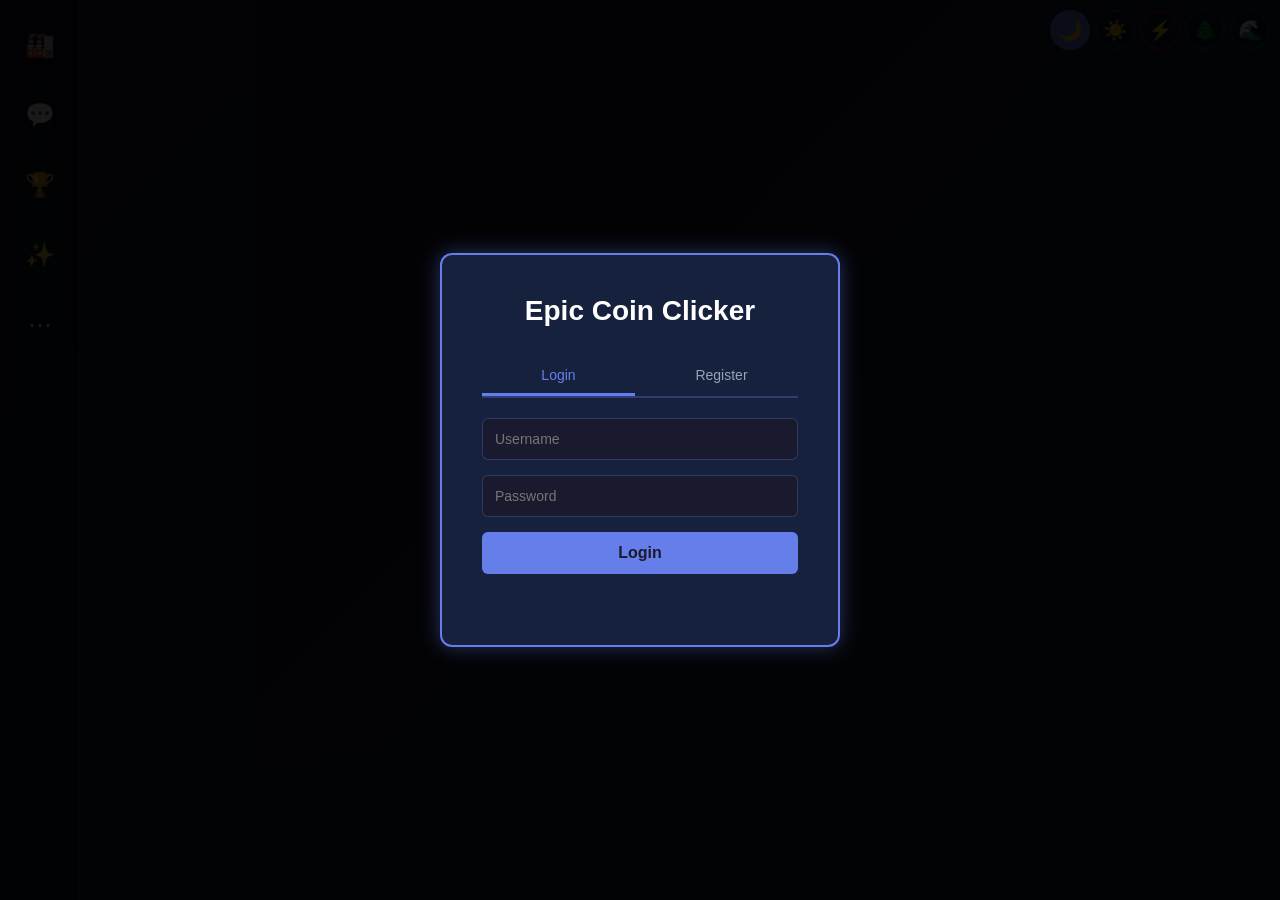
==== commit 68567ed4: "Add files via upload" ====
--- a/index.html
+++ b/index.html
@@ -6,11 +6,12 @@
             name="viewport"
             content="width=device-width, initial-scale=1.0, viewport-fit=cover"
         />
-        <title>Epic Coin Clicker</title>
+        <title>nadorovian clicker</title>
         <meta
             name="description"
-            content="Epic Coin Clicker - prestige, pets, research, quests, and progression."
+            content="nadorovian clicker - prestige, pets, research, quests, and progression."
         />
+        <link rel="icon" type="image/png" href="favicon.png" />
         <link rel="stylesheet" href="style.css" />
     </head>
     <body>
@@ -122,7 +123,7 @@
             </button>
         </nav>
 
-        <!-- Top Dashboard -->
+        <!-- Top Dashboard (Minimal) -->
         <header class="dashboard">
             <div class="stats">
                 <div class="coin-display" aria-live="polite">
@@ -136,11 +137,18 @@
                         <span class="income-rate">0</span>
                         <span class="income-label">/s</span>
                     </div>
-                    <div class="combo-display hidden">
-                        <span class="combo-label">COMBO</span>
-                        <span class="combo-count">0</span>
-                        <span class="combo-multiplier">x1</span>
-                    </div>
+                </div>
+
+                <!-- Mobile Stats (Top) -->
+                <div class="mobile-top-stats">
+                    <button class="stat-item" type="button" aria-label="Total clicks">
+                        <span class="stat-icon">👆</span>
+                        <span class="stat-value" data-stat="clicks">0</span>
+                    </button>
+                    <button class="stat-item" type="button" aria-label="Total critical hits">
+                        <span class="stat-icon">⭐</span>
+                        <span class="stat-value" data-stat="crits">0</span>
+                    </button>
                 </div>
             </div>
 
@@ -160,149 +168,131 @@
                 </button>
             </div>
 
-            <div class="buy-mode-controls" style="margin-bottom: 12px">
-                <button class="buy-mode-btn active" data-buy-mode="1">
-                    x1
-                </button>
-                <button class="buy-mode-btn" data-buy-mode="10">x10</button>
-                <button class="buy-mode-btn" data-buy-mode="25">x25</button>
-                <button class="buy-mode-btn" data-buy-mode="100">x100</button>
-                <button class="buy-mode-btn" data-buy-mode="max">MAX</button>
-            </div>
-
-            <!-- User Info & Controls -->
-            <div class="user-controls">
+            <!-- Desktop User Info -->
+            <div class="desktop-user-controls">
                 <span class="user-info-text"
                     >👤 <span class="user-name">Guest</span> (<span
                         class="user-role"
                         >Loading...</span
                     >)</span
                 >
-                <button
-                    class="stat-item players-open-trigger"
-                    type="button"
-                    title="View all players"
-                >
-                    <span class="stat-icon">👥</span>
-                    <span>Players</span>
-                </button>
-                <button
-                    class="stat-item social-open-trigger"
-                    type="button"
-                    title="Chat, gifts, and leaderboards"
-                >
-                    <span class="stat-icon">💬</span>
-                    <span>Social</span>
-                    <span class="social-unread-badge hidden">0</span>
-                </button>
-                <button
-                    class="stat-item admin-open-trigger hidden"
-                    type="button"
-                    title="Admin Panel"
-                >
-                    <span class="stat-icon">🛡️</span>
-                    <span>Admin</span>
-                </button>
                 <button class="utility-btn logout-btn" aria-label="Logout">
                     🚪 Logout
                 </button>
             </div>
-
-            <div class="quick-stats">
-                <button
-                    class="stat-item"
-                    type="button"
-                    aria-label="Total clicks"
-                >
-                    <span class="stat-icon">👆</span>
-                    <span class="stat-value" data-stat="clicks">0</span>
-                </button>
-                <button
-                    class="stat-item"
-                    type="button"
-                    aria-label="Total critical hits"
-                >
-                    <span class="stat-icon">⭐</span>
-                    <span class="stat-value" data-stat="crits">0</span>
-                </button>
-                <button
-                    class="stat-item achievements-open-trigger"
-                    type="button"
-                    aria-label="Open achievements"
-                >
-                    <span class="stat-icon">🏆</span>
-                    <span class="stat-value" data-stat="achievements">0</span>
-                </button>
-                <button
-                    class="stat-item"
-                    type="button"
-                    aria-label="Research points"
-                >
-                    <span class="stat-icon">🔬</span>
-                    <span class="stat-value" data-stat="research">0</span>
-                </button>
-                <button class="stat-item research-btn" type="button">
-                    <span class="stat-icon">📚</span>
-                    <span>Research</span>
-                </button>
-                <button class="stat-item upgrades-open-trigger" type="button">
-                    <span class="stat-icon">🧰</span>
-                    <span>Upgrades</span>
-                </button>
-                <button class="stat-item quests-open-trigger" type="button">
-                    <span class="stat-icon">🗺️</span>
-                    <span>Quests</span>
-                </button>
-                <button class="stat-item stats-open-trigger" type="button">
-                    <span class="stat-icon">📈</span>
-                    <span>Stats</span>
-                </button>
-                <button class="stat-item settings-open-trigger" type="button">
-                    <span class="stat-icon">⚙️</span>
-                    <span>Settings</span>
-                </button>
-                <button class="stat-item saves-open-trigger" type="button">
-                    <span class="stat-icon">🗂️</span>
-                    <span>Saves</span>
-                </button>
+        </header>
+
+        <!-- Desktop Left Sidebar -->
+        <nav class="desktop-sidebar" aria-label="Main navigation">
+            <button class="nav-btn buildings-nav-btn" data-panel="buildings" title="Buildings">
+                🏭
+            </button>
+            <button class="nav-btn social-nav-btn" data-panel="social" title="Social">
+                💬
+            </button>
+            <button class="nav-btn achievements-nav-btn" data-panel="achievements" title="Achievements">
+                🏆
+            </button>
+            <button class="nav-btn prestige-nav-btn" data-panel="prestige" title="Prestige">
+                ✨
+            </button>
+            <button class="nav-btn other-nav-btn" data-panel="other-menu" title="More Options">
+                ⋯
+            </button>
+        </nav>
+
+        <!-- Mobile Bottom Navigation -->
+        <nav class="mobile-bottom-nav" aria-label="Mobile navigation">
+            <button class="nav-btn buildings-nav-btn" data-panel="buildings" aria-label="Buildings">
+                🏭
+            </button>
+            <button class="nav-btn social-nav-btn" data-panel="social" aria-label="Social">
+                💬
+            </button>
+            <button class="nav-btn achievements-nav-btn" data-panel="achievements" aria-label="Achievements">
+                🏆
+            </button>
+            <button class="nav-btn prestige-nav-btn" data-panel="prestige" aria-label="Prestige">
+                ✨
+            </button>
+            <button class="nav-btn other-nav-btn" data-panel="other-menu" aria-label="More Options">
+                ⋯
+            </button>
+        </nav>
+
+        <!-- Other Menu Modal (Mobile/Desktop) -->
+        <div class="other-menu-modal hidden" role="dialog" aria-modal="true" aria-labelledby="other-menu-title">
+            <div class="modal-content">
+                <h2 id="other-menu-title">More Options</h2>
+                <div class="other-menu-grid">
+                    <button class="menu-item research-btn" type="button">
+                        <span class="stat-icon">📚</span>
+                        <span>Research</span>
+                    </button>
+                    <button class="menu-item upgrades-open-trigger" type="button">
+                        <span class="stat-icon">🧰</span>
+                        <span>Upgrades</span>
+                    </button>
+                    <button class="menu-item quests-open-trigger" type="button">
+                        <span class="stat-icon">🗺️</span>
+                        <span>Quests</span>
+                    </button>
+                    <button class="menu-item stats-open-trigger" type="button">
+                        <span class="stat-icon">📈</span>
+                        <span>Stats</span>
+                    </button>
+                    <button class="menu-item settings-open-trigger" type="button">
+                        <span class="stat-icon">⚙️</span>
+                        <span>Settings</span>
+                    </button>
+                    <button class="menu-item saves-open-trigger" type="button">
+                        <span class="stat-icon">🗂️</span>
+                        <span>Saves</span>
+                    </button>
+                    <button class="menu-item minigames-open-trigger" type="button">
+                        <span class="stat-icon">🎮</span>
+                        <span>Games</span>
+                    </button>
+                    <button class="menu-item boss-open-trigger" type="button">
+                        <span class="stat-icon">⚔️</span>
+                        <span>Boss</span>
+                    </button>
+                    <button class="menu-item cosmetics-open-trigger" type="button">
+                        <span class="stat-icon">✨</span>
+                        <span>Skins</span>
+                    </button>
+                    <button class="menu-item players-open-trigger" type="button">
+                        <span class="stat-icon">👥</span>
+                        <span>Players</span>
+                    </button>
+                    <button class="menu-item admin-open-trigger hidden" type="button">
+                        <span class="stat-icon">🛡️</span>
+                        <span>Admin</span>
+                    </button>
+                    <button class="menu-item save-btn" type="button">
+                        <span class="stat-icon">💾</span>
+                        <span>Save</span>
+                    </button>
+                    <button class="menu-item reset-btn" type="button">
+                        <span class="stat-icon">🧹</span>
+                        <span>Reset</span>
+                    </button>
+                    <button class="menu-item sound-toggle-btn" type="button">
+                        <span class="stat-icon">🔊</span>
+                        <span>Sound</span>
+                    </button>
+                    <button class="menu-item export-save-btn" type="button">
+                        <span class="stat-icon">📤</span>
+                        <span>Export</span>
+                    </button>
+                    <button class="menu-item import-save-btn" type="button">
+                        <span class="stat-icon">📥</span>
+                        <span>Import</span>
+                    </button>
+                </div>
+                <button class="close-other-menu" aria-label="Close menu">✕</button>
             </div>
-
-            <div
-                class="utility-controls"
-                style="
-                    margin-top: 12px;
-                    display: flex;
-                    justify-content: center;
-                    gap: 10px;
-                    flex-wrap: wrap;
-                "
-            >
-                <button class="utility-btn save-btn" aria-label="Save game now">
-                    💾 Save
-                </button>
-                <button class="utility-btn reset-btn" aria-label="Hard reset">
-                    🧹 Reset
-                </button>
-                <button
-                    class="utility-btn sound-toggle-btn"
-                    aria-label="Toggle sound"
-                >
-                    🔊 Sound
-                </button>
-                <button
-                    class="utility-btn export-save-btn"
-                    aria-label="Export save data"
-                >
-                    📤 Export
-                </button>
-                <button
-                    class="utility-btn import-save-btn"
-                    aria-label="Import save data"
-                >
-                    📥 Import
-                </button>
-            </div>
-        </header>
+        </div>
 
         <!-- Notifications -->
         <div class="event-notification hidden" aria-live="polite"></div>
@@ -481,6 +471,16 @@
                             <option value="120">120</option>
                         </select>
                     </label>
+                    <fieldset class="settings-item">
+                        <legend>Theme</legend>
+                        <div class="mobile-theme-selector">
+                            <button class="theme-btn" data-theme="dark" aria-label="Dark theme">🌙</button>
+                            <button class="theme-btn" data-theme="light" aria-label="Light theme">☀️</button>
+                            <button class="theme-btn" data-theme="neon" aria-label="Neon theme">⚡</button>
+                            <button class="theme-btn" data-theme="forest" aria-label="Forest theme">🌲</button>
+                            <button class="theme-btn" data-theme="ocean" aria-label="Ocean theme">🌊</button>
+                        </div>
+                    </fieldset>
                 </div>
                 <div class="settings-actions">
                     <button class="utility-btn settings-apply-btn">
@@ -735,6 +735,35 @@
                             class="admin-action-group hidden"
                             id="owner-actions"
                         >
+                            <label class="admin-action-item">
+                                <span>Send Email to Player</span>
+                                <div
+                                    style="
+                                        display: flex;
+                                        gap: 5px;
+                                        flex-wrap: wrap;
+                                        flex-direction: column;
+                                    "
+                                >
+                                    <input
+                                        type="text"
+                                        class="admin-email-target"
+                                        placeholder="Player username"
+                                        style="flex: 1; min-width: 180px"
+                                    />
+                                    <textarea
+                                        class="admin-email-message"
+                                        placeholder="Message content"
+                                        style="width: 100%; height: 80px; padding: 8px; border-radius: 4px; font-family: monospace;"
+                                    ></textarea>
+                                    <button
+                                        type="button"
+                                        class="utility-btn admin-send-email-btn"
+                                    >
+                                        📧 Send Email
+                                    </button>
+                                </div>
+                            </label>
                             <label class="admin-action-item">
                                 <span>Target + Coins</span>
                                 <div
@@ -855,6 +884,68 @@
                     ✕
                 </button>
             </section>
+
+            <!-- Mini-Games Panel -->
+            <section class="minigames-panel hidden" aria-hidden="true">
+                <h2>🎮 Mini-Games</h2>
+                <div class="minigames-grid">
+                    <button class="minigame-card" data-game="rapid_tap">
+                        <span class="game-icon">⚡</span>
+                        <span class="game-name">Rapid Tap</span>
+                        <span class="game-desc">10s clicking sprint</span>
+                    </button>
+                    <button class="minigame-card" data-game="crit_hunter">
+                        <span class="game-icon">⭐</span>
+                        <span class="game-name">Crit Hunter</span>
+                        <span class="game-desc">Get 5 critical hits</span>
+                    </button>
+                    <button class="minigame-card" data-game="coin_catch">
+                        <span class="game-icon">💰</span>
+                        <span class="game-name">Coin Catch</span>
+                        <span class="game-desc">Catch falling coins</span>
+                    </button>
+                    <button class="minigame-card" data-game="lucky_spin">
+                        <span class="game-icon">🎰</span>
+                        <span class="game-name">Lucky Spin</span>
+                        <span class="game-desc">Spin for riches</span>
+                    </button>
+                </div>
+                <button class="close-minigames" aria-label="Close mini-games">✕</button>
+            </section>
+
+            <!-- Boss Battles Panel -->
+            <section class="boss-battles-panel hidden" aria-hidden="true">
+                <h2>⚔️ Boss Battles</h2>
+                <div class="boss-selection">
+                    <!-- Generated by JS -->
+                </div>
+                <div class="boss-battle-arena hidden" id="boss-arena">
+                    <div class="boss-display">
+                        <div class="boss-icon" id="boss-icon">🦝</div>
+                        <div class="boss-name" id="boss-name">Trash Panda</div>
+                        <div class="boss-health-bar">
+                            <div class="boss-health-fill" id="boss-health"></div>
+                        </div>
+                        <div class="boss-health-text" id="boss-health-text">100/100</div>
+                    </div>
+                    <button class="click-for-damage-btn" id="damage-btn">CLICK TO ATTACK! ⚔️</button>
+                    <button class="flee-battle-btn" id="flee-btn">🏃 Flee</button>
+                </div>
+                <button class="close-boss" aria-label="Close boss battles">✕</button>
+            </section>
+
+            <!-- Prestige Cosmetics Panel -->
+            <section class="cosmetics-panel hidden" aria-hidden="true">
+                <h2>✨ Prestige Cosmetics</h2>
+                <p class="cosmetics-info">Unlock special visual effects with prestige!</p>
+                <div class="cosmetics-grid">
+                    <!-- Generated by JS -->
+                </div>
+                <button class="close-cosmetics" aria-label="Close cosmetics">✕</button>
+            </section>
+
+            <!-- Funny Message Display -->
+            <div class="funny-message-display hidden" id="funny-message" aria-live="polite"></div>
         </main>
 
         <!-- Mini-Game Modal -->
--- a/style.css
+++ b/style.css
@@ -103,6 +103,12 @@
     z-index: 1000;
 }
 
+@media (max-width: 768px) {
+    .theme-selector {
+        display: none;
+    }
+}
+
 .theme-btn {
     width: 40px;
     height: 40px;
@@ -122,6 +128,13 @@
 
 .theme-btn:hover {
     transform: scale(1.1);
+}
+
+.mobile-theme-selector {
+    display: flex;
+    gap: 8px;
+    margin-top: 10px;
+    flex-wrap: wrap;
 }
 
 /* ==================== DASHBOARD ==================== */
@@ -229,7 +242,7 @@
 }
 
 .button-section {
-    margin-bottom: 15px;
+    margin-bottom: 10px;
     display: flex;
     justify-content: center;
     gap: 10px;
@@ -238,7 +251,7 @@
 
 .main-button {
     position: relative;
-    padding: 15px 50px;
+    padding: 12px 40px;
     font-size: 16px;
     font-weight: 700;
     color: var(--text);
@@ -254,6 +267,8 @@
     transition: all 0.3s cubic-bezier(0.25, 0.46, 0.45, 0.94);
     overflow: hidden;
     letter-spacing: 1px;
+    flex: 0 1 auto;
+    min-width: 150px;
 }
 
 .main-button::before {
@@ -286,8 +301,8 @@
 }
 
 .prestige-button {
-    padding: 15px 30px;
-    font-size: 14px;
+    padding: 10px 25px;
+    font-size: 13px;
     font-weight: 600;
     color: var(--text);
     background: linear-gradient(135deg, var(--warning) 0%, var(--danger) 100%);
@@ -297,6 +312,34 @@
     box-shadow: 0 8px 25px rgba(245, 158, 11, 0.3);
     transition: all 0.3s;
     letter-spacing: 1px;
+}
+
+.prestige-button:hover {
+    transform: translateY(-2px);
+    box-shadow: 0 12px 35px rgba(245, 158, 11, 0.4);
+}
+
+.prestige-button:active {
+    transform: translateY(0px);
+}
+
+.void-machine-button {
+    padding: 10px 25px;
+    font-size: 13px;
+    font-weight: 600;
+    color: var(--text);
+    background: linear-gradient(135deg, #6b21a8 0%, #000000 100%);
+    border: 2px solid #a855f7;
+    border-radius: 50px;
+    cursor: pointer;
+    box-shadow: 0 8px 25px rgba(168, 85, 247, 0.3);
+    transition: all 0.3s;
+    letter-spacing: 1px;
+}
+
+.void-machine-button:hover {
+    transform: translateY(-2px);
+    box-shadow: 0 12px 35px rgba(168, 85, 247, 0.5);
 }
 
 .prestige-button:hover:not(.hidden) {
@@ -1233,6 +1276,19 @@
     overflow-y: auto;
 }
 
+@media (min-width: 769px) {
+    .upgrades-panel,
+    .quests-panel,
+    .stats-panel,
+    .settings-panel,
+    .save-manager-panel,
+    .players-panel,
+    .admin-panel,
+    .social-panel {
+        left: 80px;
+    }
+}
+
 .upgrades-panel h2,
 .quests-panel h2,
 .stats-panel h2,
@@ -1700,6 +1756,124 @@
     font-size: 12px;
     text-align: center;
     min-height: 16px;
+}
+
+/* ==================== EMAIL VERIFICATION MODAL ==================== */
+.email-verification-modal,
+.email-collection-modal {
+    position: fixed;
+    top: 0;
+    left: 0;
+    right: 0;
+    bottom: 0;
+    background: rgba(0, 0, 0, 0.9);
+    display: flex;
+    align-items: center;
+    justify-content: center;
+    z-index: 10001;
+}
+
+.email-verification-modal.hidden,
+.email-collection-modal.hidden {
+    display: none;
+}
+
+.email-verification-modal .modal-content,
+.email-collection-modal .modal-content {
+    background: var(--bg-secondary);
+    border: 2px solid var(--primary);
+    border-radius: 12px;
+    padding: 40px;
+    width: 90%;
+    max-width: 450px;
+    box-shadow: 0 0 20px var(--shadow);
+}
+
+.email-verification-modal h2,
+.email-collection-modal h2 {
+    text-align: center;
+    margin-bottom: 20px;
+    font-size: 24px;
+}
+
+.email-verification-modal p,
+.email-collection-modal p {
+    text-align: center;
+    color: var(--text-dim);
+    margin-bottom: 20px;
+    font-size: 14px;
+}
+
+.verification-code-input {
+    padding: 12px;
+    background: var(--bg);
+    border: 2px solid var(--border);
+    border-radius: 6px;
+    color: var(--text);
+    font-size: 18px;
+    text-align: center;
+    letter-spacing: 8px;
+    font-family: monospace;
+    font-weight: bold;
+    margin-bottom: 15px;
+}
+
+.verification-code-input:focus {
+    outline: none;
+    border-color: var(--primary);
+    box-shadow: 0 0 10px var(--shadow);
+}
+
+.email-verify-actions,
+.email-collection-actions {
+    display: flex;
+    gap: 10px;
+    margin-bottom: 15px;
+}
+
+.email-verify-actions button,
+.email-collection-actions button {
+    flex: 1;
+    padding: 12px;
+    background: var(--primary);
+    border: none;
+    border-radius: 6px;
+    color: var(--bg);
+    font-weight: bold;
+    cursor: pointer;
+    transition: all 0.3s;
+    font-size: 14px;
+}
+
+.email-verify-actions button:hover,
+.email-collection-actions button:hover {
+    background: var(--secondary);
+    transform: translateY(-2px);
+    box-shadow: 0 5px 15px var(--shadow);
+}
+
+.email-verify-actions .secondary-btn {
+    background: var(--warning);
+    color: var(--bg);
+}
+
+.email-verify-actions .secondary-btn:hover {
+    background: var(--secondary);
+}
+
+.verification-error,
+.email-collection-error {
+    color: var(--danger);
+    font-size: 12px;
+    text-align: center;
+    min-height: 16px;
+    margin-bottom: 10px;
+}
+
+.verification-timer {
+    text-align: center;
+    font-size: 12px;
+    color: var(--text-dim);
 }
 
 /* ==================== USER CONTROLS ==================== */
@@ -2150,6 +2324,804 @@
     max-width: 120px;
 }
 
+/* ==================== NEW FEATURES - MINI-GAMES ==================== */
+.minigames-panel {
+    grid-column: 1 / -1;
+    background: linear-gradient(135deg, var(--bg-secondary) 0%, var(--bg) 100%);
+    border: 1px solid var(--border);
+    border-radius: 8px;
+    padding: 20px;
+    display: flex;
+    flex-direction: column;
+    gap: 20px;
+}
+
+.minigames-grid {
+    display: grid;
+    grid-template-columns: repeat(auto-fit, minmax(200px, 1fr));
+    gap: 15px;
+}
+
+.minigame-card {
+    background: var(--bg);
+    border: 2px solid var(--primary);
+    border-radius: 8px;
+    padding: 20px;
+    cursor: pointer;
+    display: flex;
+    flex-direction: column;
+    align-items: center;
+    gap: 10px;
+    transition: all 0.3s;
+    position: relative;
+    overflow: hidden;
+}
+
+.minigame-card:hover {
+    transform: translateY(-5px);
+    box-shadow: 0 8px 20px var(--shadow);
+    background: linear-gradient(135deg, var(--primary), var(--secondary));
+}
+
+.minigame-card::before {
+    content: "";
+    position: absolute;
+    top: 0;
+    left: -100%;
+    width: 100%;
+    height: 100%;
+    background: linear-gradient(90deg, transparent, rgba(255,255,255,0.2), transparent);
+    transition: left 0.5s;
+}
+
+.minigame-card:hover::before {
+    left: 100%;
+}
+
+.game-icon {
+    font-size: 48px;
+    display: block;
+}
+
+.game-name {
+    font-weight: bold;
+    font-size: 18px;
+}
+
+.game-desc {
+    font-size: 12px;
+    color: var(--text-dim);
+    text-align: center;
+}
+
+/* ==================== BOSS BATTLES ==================== */
+.boss-battles-panel {
+    grid-column: 1 / -1;
+    background: linear-gradient(135deg, #8B0000, #1a1a2e);
+    border: 2px solid var(--danger);
+    border-radius: 8px;
+    padding: 20px;
+    display: flex;
+    flex-direction: column;
+    gap: 20px;
+}
+
+.boss-selection {
+    display: grid;
+    grid-template-columns: repeat(auto-fit, minmax(150px, 1fr));
+    gap: 15px;
+}
+
+.boss-card {
+    background: var(--bg);
+    border: 2px solid var(--danger);
+    border-radius: 8px;
+    padding: 15px;
+    cursor: pointer;
+    text-align: center;
+    transition: all 0.3s;
+    display: flex;
+    flex-direction: column;
+    gap: 10px;
+}
+
+.boss-card:hover {
+    transform: scale(1.05);
+    box-shadow: 0 0 20px var(--danger);
+    background: linear-gradient(135deg, var(--danger), var(--bg));
+}
+
+.boss-icon-small {
+    font-size: 36px;
+}
+
+.boss-name-small {
+    font-weight: bold;
+}
+
+.boss-reward {
+    font-size: 12px;
+    color: var(--accent);
+}
+
+.boss-battle-arena {
+    background: linear-gradient(135deg, #1a0000, #2a1a00);
+    border: 2px solid var(--danger);
+    border-radius: 8px;
+    padding: 30px;
+    text-align: center;
+    display: flex;
+    flex-direction: column;
+    align-items: center;
+    gap: 30px;
+}
+
+.boss-display {
+    display: flex;
+    flex-direction: column;
+    align-items: center;
+    gap: 15px;
+}
+
+.boss-icon {
+    font-size: 80px;
+    animation: bounce 0.6s infinite;
+}
+
+@keyframes bounce {
+    0%, 100% { transform: translateY(0); }
+    50% { transform: translateY(-20px); }
+}
+
+.boss-name {
+    font-size: 28px;
+    font-weight: bold;
+    color: var(--danger);
+}
+
+.boss-health-bar {
+    width: 100%;
+    max-width: 400px;
+    height: 30px;
+    background: rgba(0, 0, 0, 0.5);
+    border: 2px solid var(--danger);
+    border-radius: 15px;
+    overflow: hidden;
+}
+
+.boss-health-fill {
+    height: 100%;
+    background: linear-gradient(90deg, #22c55e, #10b981);
+    transition: width 0.3s;
+    width: 100%;
+}
+
+.boss-health-text {
+    font-weight: bold;
+    color: var(--accent);
+}
+
+.click-for-damage-btn, .flee-battle-btn {
+    padding: 15px 40px;
+    font-size: 18px;
+    font-weight: bold;
+    cursor: pointer;
+    border: 2px solid var(--accent);
+    background: linear-gradient(135deg, var(--accent), #22c55e);
+    color: var(--bg);
+    border-radius: 8px;
+    transition: all 0.3s;
+}
+
+.click-for-damage-btn:hover {
+    transform: scale(1.1);
+    box-shadow: 0 0 30px var(--accent);
+}
+
+.flee-battle-btn {
+    border-color: var(--warning);
+    background: linear-gradient(135deg, var(--warning), #f59e0b);
+    padding: 10px 30px;
+    font-size: 16px;
+}
+
+/* ==================== COSMETICS PANEL ==================== */
+.cosmetics-panel {
+    grid-column: 1 / -1;
+    background: linear-gradient(135deg, #2a1a2e, var(--bg));
+    border: 2px solid var(--primary);
+    border-radius: 8px;
+    padding: 20px;
+    display: flex;
+    flex-direction: column;
+    gap: 20px;
+}
+
+.cosmetics-info {
+    color: var(--text-dim);
+    font-size: 14px;
+}
+
+.cosmetics-grid {
+    display: grid;
+    grid-template-columns: repeat(auto-fit, minmax(180px, 1fr));
+    gap: 15px;
+}
+
+.cosmetic-card {
+    background: var(--bg);
+    border: 2px solid var(--border);
+    border-radius: 8px;
+    padding: 15px;
+    cursor: pointer;
+    text-align: center;
+    display: flex;
+    flex-direction: column;
+    gap: 10px;
+    transition: all 0.3s;
+    position: relative;
+}
+
+.cosmetic-card.unlocked {
+    border-color: var(--accent);
+    background: linear-gradient(135deg, var(--accent), var(--bg));
+}
+
+.cosmetic-card:not(.unlocked):hover {
+    transform: translateY(-3px);
+    border-color: var(--primary);
+}
+
+.cosmetic-card.locked {
+    opacity: 0.6;
+}
+
+.cosmetic-icon {
+    font-size: 32px;
+}
+
+.cosmetic-name {
+    font-weight: bold;
+}
+
+.cosmetic-tier {
+    font-size: 12px;
+    color: var(--text-dim);
+}
+
+.cosmetic-unlock {
+    font-size: 12px;
+    color: var(--warning);
+}
+
+.cosmetic-locked-overlay {
+    position: absolute;
+    top: 50%;
+    left: 50%;
+    transform: translate(-50%, -50%);
+    font-size: 24px;
+}
+
+/* ==================== FUNNY MESSAGES ==================== */
+.funny-message-display {
+    position: fixed;
+    top: 50%;
+    left: 50%;
+    transform: translate(-50%, -50%);
+    background: linear-gradient(135deg, var(--primary), var(--secondary));
+    color: white;
+    padding: 20px 40px;
+    border-radius: 50px;
+    font-size: 24px;
+    font-weight: bold;
+    z-index: 10000;
+    animation: funnyMessagePop 0.5s ease-out;
+    box-shadow: 0 0 30px rgba(102, 126, 234, 0.8);
+}
+
+@keyframes funnyMessagePop {
+    0% {
+        transform: translate(-50%, -50%) scale(0) rotate(-45deg);
+        opacity: 0;
+    }
+    50% {
+        transform: translate(-50%, -50%) scale(1.1) rotate(5deg);
+    }
+    100% {
+        transform: translate(-50%, -50%) scale(1) rotate(0deg);
+        opacity: 1;
+    }
+}
+
+@keyframes funnyMessageFade {
+    0% { opacity: 1; }
+    100% {
+        opacity: 0;
+        transform: translate(-50%, -70%) scale(0.5);
+    }
+}
+
+.funny-message-display.fade-out {
+    animation: funnyMessageFade 0.6s ease-in forwards;
+}
+
+/* ==================== CONFETTI & PARTICLES ==================== */
+.confetti {
+    position: fixed;
+    width: 10px;
+    height: 10px;
+    pointer-events: none;
+    animation: confettiFall 3s linear forwards;
+}
+
+@keyframes confettiFall {
+    0% {
+        transform: translateY(0) translateX(0) rotate(0);
+        opacity: 1;
+    }
+    100% {
+        transform: translateY(800px) translateX(var(--tx)) rotate(720deg);
+        opacity: 0;
+    }
+}
+
+.particle-effect {
+    position: fixed;
+    pointer-events: none;
+    animation: particleBurst 1s ease-out forwards;
+}
+
+@keyframes particleBurst {
+    0% {
+        transform: translate(0, 0) scale(1);
+        opacity: 1;
+    }
+    100% {
+        transform: translate(var(--tx), var(--ty)) scale(0);
+        opacity: 0;
+    }
+}
+
+/* ==================== IMPROVED LAYOUT ==================== */
+.dashboard {
+    background: linear-gradient(180deg, var(--bg-secondary) 0%, var(--bg) 100%);
+    display: flex;
+    flex-direction: column;
+    gap: 10px;
+    padding: 15px;
+    border-bottom: 2px solid var(--border);
+    flex-wrap: wrap;
+}
+
+.button-section {
+    display: flex;
+    gap: 10px;
+    flex-wrap: wrap;
+    justify-content: center;
+    align-items: center;
+}
+
+.main-button {
+    flex: 1;
+    min-width: 150px;
+    padding: 20px;
+    font-size: 20px;
+    font-weight: bold;
+    background: linear-gradient(135deg, var(--accent), #22c55e);
+    color: var(--bg);
+    border: 2px solid var(--accent);
+    border-radius: 12px;
+    cursor: pointer;
+    transition: all 0.2s;
+    box-shadow: 0 4px 15px rgba(74, 222, 128, 0.3);
+}
+
+.main-button:hover {
+    transform: scale(1.05);
+    box-shadow: 0 6px 20px rgba(74, 222, 128, 0.6);
+}
+
+.main-button:active {
+    transform: scale(0.95);
+}
+
+.user-controls {
+    display: flex;
+    gap: 10px;
+    flex-wrap: wrap;
+    justify-content: center;
+    align-items: center;
+}
+
+.quick-stats {
+    display: flex;
+    gap: 8px;
+    flex-wrap: wrap;
+    justify-content: center;
+}
+
+.stat-item {
+    background: var(--bg);
+    border: 1px solid var(--border);
+    padding: 8px 12px;
+    border-radius: 6px;
+    cursor: pointer;
+    display: flex;
+    align-items: center;
+    gap: 6px;
+    transition: all 0.3s;
+    font-size: 12px;
+    white-space: nowrap;
+}
+
+.stat-item:hover {
+    border-color: var(--primary);
+    box-shadow: 0 0 15px var(--shadow);
+    transform: translateY(-2px);
+}
+
+/* ==================== RESPONSIVE NAVIGATION ==================== */
+
+/* Desktop Sidebar */
+.desktop-sidebar {
+    display: none;
+    position: fixed;
+    left: 0;
+    top: 0;
+    width: 80px;
+    height: 100vh;
+    background: rgba(0, 0, 0, 0.4);
+    backdrop-filter: blur(10px);
+    border-right: 1px solid var(--border);
+    flex-direction: column;
+    align-items: center;
+    gap: 20px;
+    padding: 20px 0;
+    z-index: 90;
+}
+
+.desktop-sidebar .nav-btn {
+    width: 50px;
+    height: 50px;
+    border-radius: 12px;
+    background: transparent;
+    border: 2px solid transparent;
+    color: var(--text);
+    font-size: 24px;
+    cursor: pointer;
+    transition: all 0.3s ease;
+    position: relative;
+    display: flex;
+    align-items: center;
+    justify-content: center;
+}
+
+.desktop-sidebar .nav-btn:hover {
+    background: var(--primary);
+    border-color: var(--primary);
+    transform: scale(1.1);
+}
+
+.desktop-sidebar .nav-btn::after {
+    content: attr(title);
+    position: absolute;
+    left: 65px;
+    background: var(--bg-secondary);
+    color: var(--text);
+    padding: 6px 10px;
+    border-radius: 6px;
+    font-size: 12px;
+    white-space: nowrap;
+    opacity: 0;
+    pointer-events: none;
+    transition: opacity 0.3s ease;
+    border: 1px solid var(--border);
+}
+
+.desktop-sidebar .nav-btn:hover::after {
+    opacity: 1;
+}
+
+/* Mobile Bottom Navigation */
+.mobile-bottom-nav {
+    display: flex;
+    position: fixed;
+    bottom: 0;
+    left: 0;
+    right: 0;
+    background: rgba(0, 0, 0, 0.4);
+    backdrop-filter: blur(10px);
+    border-top: 1px solid var(--border);
+    gap: 0;
+    z-index: 90;
+    justify-content: space-around;
+    padding: 10px 0;
+}
+
+.mobile-bottom-nav .nav-btn {
+    flex: 1;
+    height: 50px;
+    background: transparent;
+    border: none;
+    color: var(--text);
+    font-size: 24px;
+    cursor: pointer;
+    transition: all 0.3s ease;
+    display: flex;
+    align-items: center;
+    justify-content: center;
+}
+
+.mobile-bottom-nav .nav-btn:active {
+    background: var(--primary);
+    color: var(--text);
+}
+
+/* Other Menu Modal */
+.other-menu-modal {
+    position: fixed;
+    top: 0;
+    left: 0;
+    right: 0;
+    bottom: 0;
+    background: rgba(0, 0, 0, 0.7);
+    display: flex;
+    align-items: center;
+    justify-content: center;
+    z-index: 500;
+}
+
+@media (min-width: 769px) {
+    .other-menu-modal {
+        left: 80px;
+    }
+}
+
+.other-menu-modal .modal-content {
+    background: var(--bg-secondary);
+    border: 2px solid var(--border);
+    border-radius: 12px;
+    padding: 20px;
+    max-width: 600px;
+    width: 90%;
+    max-height: 80vh;
+    overflow-y: auto;
+    position: relative;
+}
+
+.other-menu-grid {
+    display: grid;
+    grid-template-columns: repeat(auto-fit, minmax(120px, 1fr));
+    gap: 10px;
+    margin: 20px 0;
+}
+
+.other-menu-modal .menu-item {
+    display: flex;
+    flex-direction: column;
+    align-items: center;
+    gap: 8px;
+    padding: 15px;
+    background: var(--bg);
+    border: 1px solid var(--border);
+    border-radius: 8px;
+    color: var(--text);
+    cursor: pointer;
+    transition: all 0.3s ease;
+    font-size: 12px;
+}
+
+.other-menu-modal .menu-item:hover {
+    background: var(--primary);
+    border-color: var(--primary);
+    transform: translateY(-2px);
+}
+
+.other-menu-modal .menu-item .stat-icon {
+    font-size: 24px;
+}
+
+.other-menu-modal .close-other-menu {
+    position: absolute;
+    top: 15px;
+    right: 15px;
+    background: var(--danger);
+    border: none;
+    color: white;
+    width: 30px;
+    height: 30px;
+    border-radius: 50%;
+    cursor: pointer;
+    font-size: 18px;
+    transition: all 0.3s;
+}
+
+.other-menu-modal .close-other-menu:hover {
+    background: #dc2626;
+}
+
+/* Dashboard adjustments */
+.dashboard {
+    position: fixed;
+    top: 0;
+    left: 0;
+    right: 0;
+    padding: 15px 20px;
+    z-index: 100;
+    text-align: center;
+    background: rgba(0, 0, 0, 0.3);
+    backdrop-filter: blur(10px);
+    border-bottom: 1px solid var(--border);
+}
+
+.stats {
+    display: flex;
+    justify-content: center;
+    gap: 30px;
+    margin-bottom: 10px;
+    align-items: center;
+    flex-wrap: wrap;
+}
+
+.coin-display {
+    display: flex;
+    align-items: center;
+    gap: 10px;
+    font-size: 36px;
+    font-weight: 700;
+}
+
+.info-display {
+    font-size: 16px;
+    font-weight: 600;
+}
+
+.mobile-top-stats {
+    display: none;
+    gap: 10px;
+}
+
+.mobile-top-stats .stat-item {
+    background: var(--bg);
+    border: 1px solid var(--border);
+    padding: 8px 12px;
+    border-radius: 6px;
+    cursor: pointer;
+    transition: all 0.3s;
+    display: flex;
+    gap: 5px;
+    align-items: center;
+    font-size: 12px;
+}
+
+.mobile-top-stats .stat-item:hover {
+    background: var(--primary);
+    border-color: var(--primary);
+}
+
+.button-section {
+    margin-bottom: 10px;
+}
+
+.main-button {
+    padding: 12px 40px;
+    font-size: 16px;
+    width: 100%;
+    max-width: 300px;
+}
+
+.desktop-user-controls {
+    display: none;
+    gap: 15px;
+    align-items: center;
+    justify-content: center;
+    margin-top: 10px;
+    font-size: 12px;
+}
+
+/* Mobile Layout */
+@media (max-width: 768px) {
+    .desktop-sidebar {
+        display: none;
+    }
+
+    .mobile-bottom-nav {
+        display: flex;
+    }
+
+    .dashboard {
+        padding-bottom: 80px;
+    }
+
+    .mobile-top-stats {
+        display: flex;
+    }
+
+    .desktop-user-controls {
+        display: none;
+    }
+}
+
+/* Desktop Layout */
+@media (min-width: 769px) {
+    .desktop-sidebar {
+        display: flex;
+    }
+
+    .mobile-bottom-nav {
+        display: none;
+    }
+
+    .dashboard {
+        margin-left: 80px;
+        padding: 15px 20px;
+    }
+
+    .desktop-user-controls {
+        display: flex;
+    }
+
+    .mobile-top-stats {
+        display: none;
+    }
+
+    .other-menu-modal .modal-content {
+        max-width: 800px;
+    }
+
+    .other-menu-grid {
+        grid-template-columns: repeat(5, 1fr);
+    }
+}
+
+/* ==================== SHOP & PANELS REORGANIZATION ==================== */
+.shops-container {
+    display: grid;
+    grid-template-columns: repeat(auto-fit, minmax(300px, 1fr));
+    gap: 20px;
+    padding: 20px;
+    padding-top: 140px;
+    padding-bottom: 100px;
+}
+
+@media (min-width: 769px) {
+    .shops-container {
+        margin-left: 80px;
+        padding-top: 140px;
+        padding-bottom: 20px;
+    }
+}
+
+@media (max-width: 768px) {
+    .shops-container {
+        padding-bottom: 100px;
+    }
+}
+
+.shop {
+    grid-column: 1 / -1;
+    background: var(--bg-secondary);
+    border: 1px solid var(--border);
+    border-radius: 8px;
+    padding: 15px;
+    display: flex;
+    flex-direction: column;
+    gap: 15px;
+}
+
+.shop h2 {
+    color: var(--primary);
+    margin: 0;
+    padding-bottom: 10px;
+    border-bottom: 2px solid var(--border);
+}
+
+.building-grid {
+    display: grid;
+    grid-template-columns: repeat(auto-fit, minmax(180px, 1fr));
+    gap: 10px;
+}
+
 /* ==================== HIDDEN STATE ==================== */
 .hidden {
     display: none !important;
